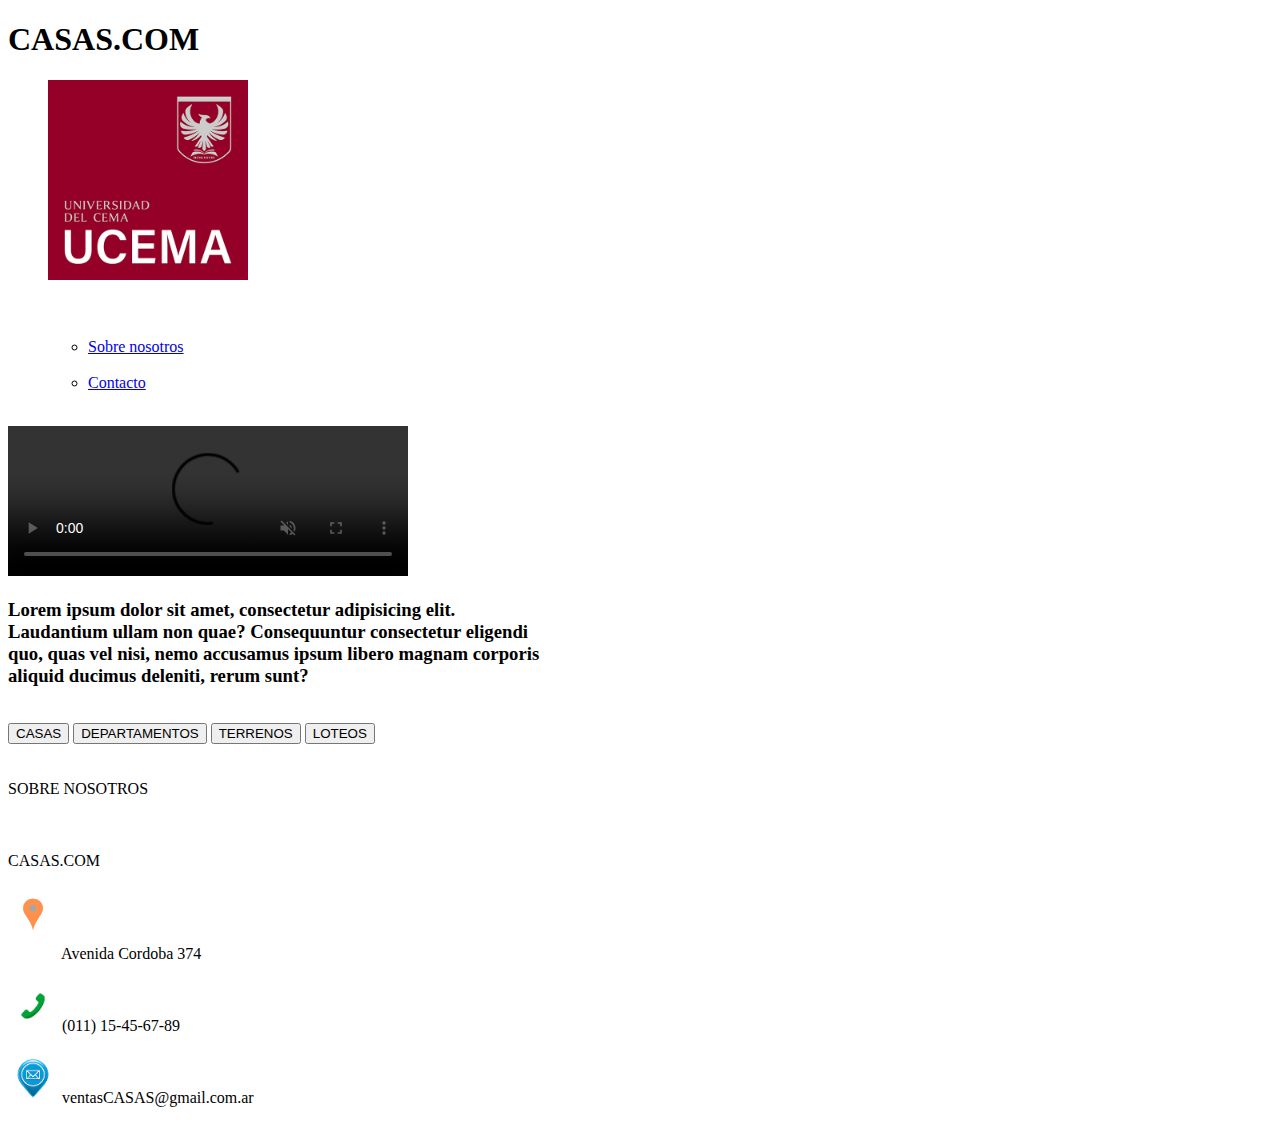
==== index.html @ a1407f4f "Pagina web ProgramacionWeb" ====
<!DOCTYPE html>
<html>

<head>
    <link rel="stylesheet" href="/Users/manuelpaesano/Documents/UCEMA/ProgramacionWeb/Clase1/Tarea Clase 03/styles.css" type="text/css">
        <meta charset="utf-8">
        <title>CASAS.COM</title>
</head>
    <body>
    </body>
            <div>
                <h1>CASAS.COM</h1>
                <nav class="menu">
                    <ul>
                        <img src="assets/UCEMA_logo_caja.jpeg" alt="" width="200px">
                        <nav class="menubuttons">
                            <br/>
                            <br/>
                            <br/>
                                <ul>
                                    <li><a href="https://www.xn--cabaas-zwa.com/">Sobre nosotros</a></li>
                                    <br/>
                                    <li><a href="https://www.xn--cabaas-zwa.com/cabanas-en-buenos-aires?regionSearch=Buenos%20Aires&featured=0&geolocation=0&radius=100&resetSearch=1">Contacto</a></li>
                                    <br/>
                                </ul>
                        </nav>
                    </ul>
                </nav>
                </div>
                <section id="main">
                    <div>
                        <video src="assets/Plano de casa.mp4" 
                        type="video/mp4"
                        width="400px" 
                        alt="Video mp4"
                        autoplay
                        muted 
                        loop 
                        controls>
                        </video>
                        <h3>
                            Lorem ipsum dolor sit amet, consectetur adipisicing elit.<br/>
                            Laudantium ullam non quae? Consequuntur consectetur eligendi<br/>
                            quo, quas vel nisi, nemo accusamus ipsum libero magnam corporis<br/>
                            aliquid ducimus deleniti, rerum sunt?
                        </h3>
                        <br/>
                        <button id="btnPpl">
                            CASAS
                        </button>
                        <button id="btnPpl">
                            DEPARTAMENTOS
                        </button>
                        <button id="btnPpl">
                            TERRENOS
                        </button>
                        <button id="btnPpl">
                            LOTEOS
                        </button>
                        <br/>
                        <br/>
                        <br/>

                        SOBRE NOSOTROS
                    </div>
                </section>
        <body>
                    <!--tarea hacer el footer y el body ""copiando"" lo de esta pag https://technext.github.io/kidkinder/blog.html-->
            <footer>
                <br/>
                <br/>
                <br/>
                CASAS.COM
                <br/>
                <img src="assets/localizacion.png" alt="" width="50px"> Avenida Cordoba 374
                <br/>
                <br/>
                <img src="assets/telefono.png" alt="" width="50px"> (011) 15-45-67-89
                <br/>
                <br/>
                <img src="assets/mail.png" alt="" width="50px"> ventasCASAS@gmail.com.ar
                <br/>
                <br/>
            </footer>    <!--es la parte de abajo de la pagina (lo azul marino desde kid kinder)-->
        </body>
</html>
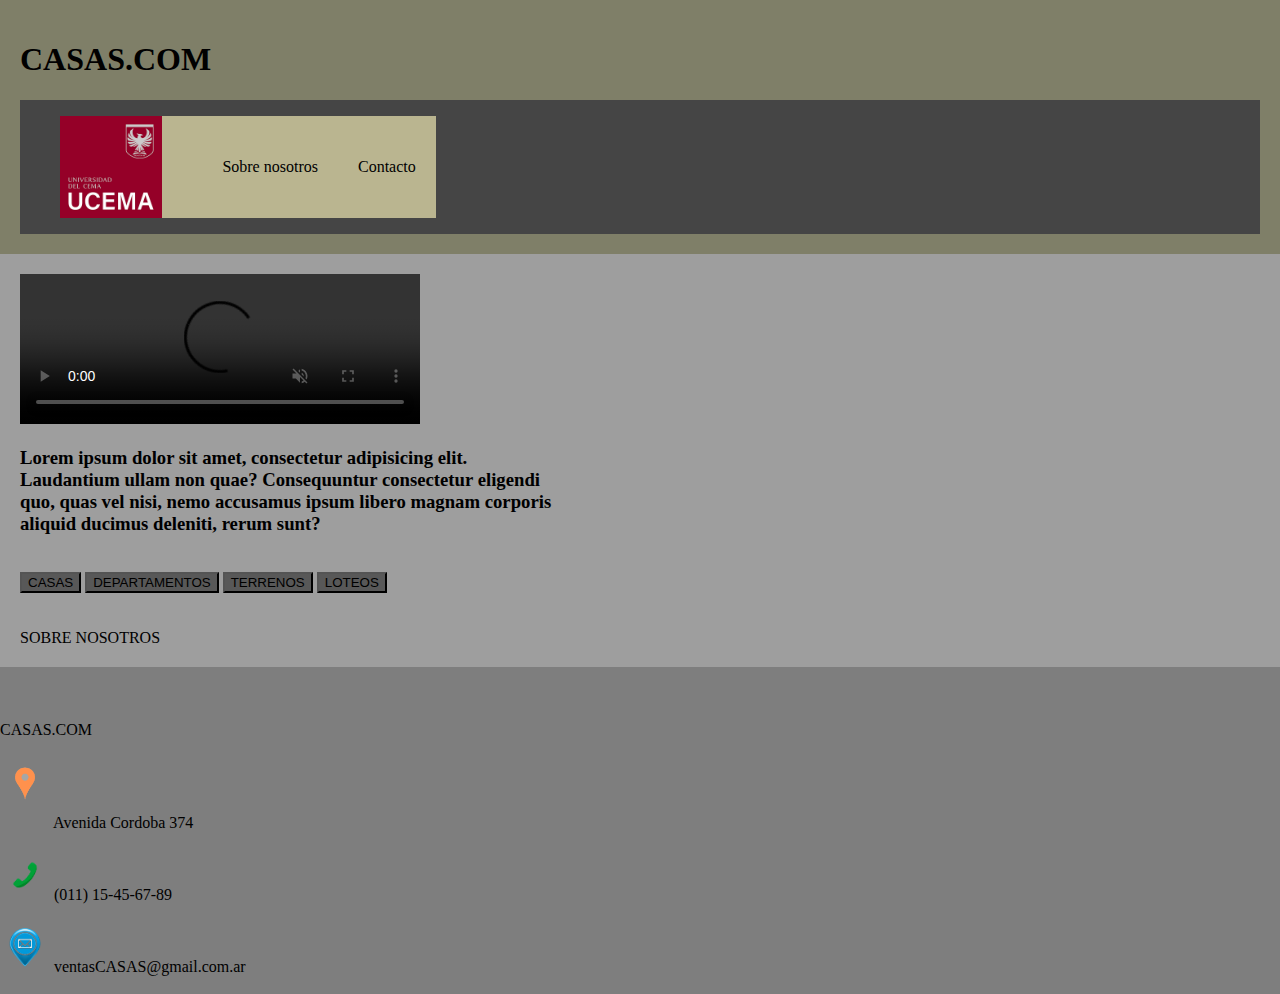
==== commit 99f67a86: "Pagina Web ProgramacionWeb" ====
--- a/index.html
+++ b/index.html
@@ -2,7 +2,7 @@
 <html>
 
 <head>
-    <link rel="stylesheet" href="/Users/manuelpaesano/Documents/UCEMA/ProgramacionWeb/Clase1/Tarea Clase 03/styles.css" type="text/css">
+    <link rel="stylesheet" href="styles.css" type="text/css">
         <meta charset="utf-8">
         <title>CASAS.COM</title>
 </head>
--- a/styles.css
+++ b/styles.css
@@ -0,0 +1,53 @@
+body{
+    margin: 0px;
+    background-color: #7f7f68;
+}
+div{
+    /* para agregar diseño al html utilizo el archivo css y lo vinculo por el head del html*/
+    padding: 20px;
+}
+#main{
+    width: 100%;
+    height: 100%;
+    background-color: #9e9e9e;
+}
+nav{
+    background-color: #454545;
+    display: flex;
+    flex-direction: row;
+}
+nav ul{
+    display: flex;
+}
+nav li{
+    margin: 20px;
+    list-style: none;
+}
+nav a{
+    text-decoration: none;  /* para sacar el subrayado de los hipervinculos */
+    color: black;
+}
+nav img{
+    width: 8vw;
+    height: auto;
+}
+
+.menubuttons{
+    background-color: #bab590;
+    display: flex;
+    align-items: center;
+    justify-content: flex-end;
+    width: 100%;
+    background-image: url("https://www.tooltyp.com/8-beneficios-de-usar-imagenes-en-nuestros-sitios-web/");
+}
+nav a:hover{
+    color: #ce1111;  /* para cambiar el color de los hipervinculos al pasar el mouse */
+}
+footer{
+    width: 100%;
+    height: 100%;
+    background-color: #7e7e7e;
+}
+#main button{
+    background-color: #585858;
+}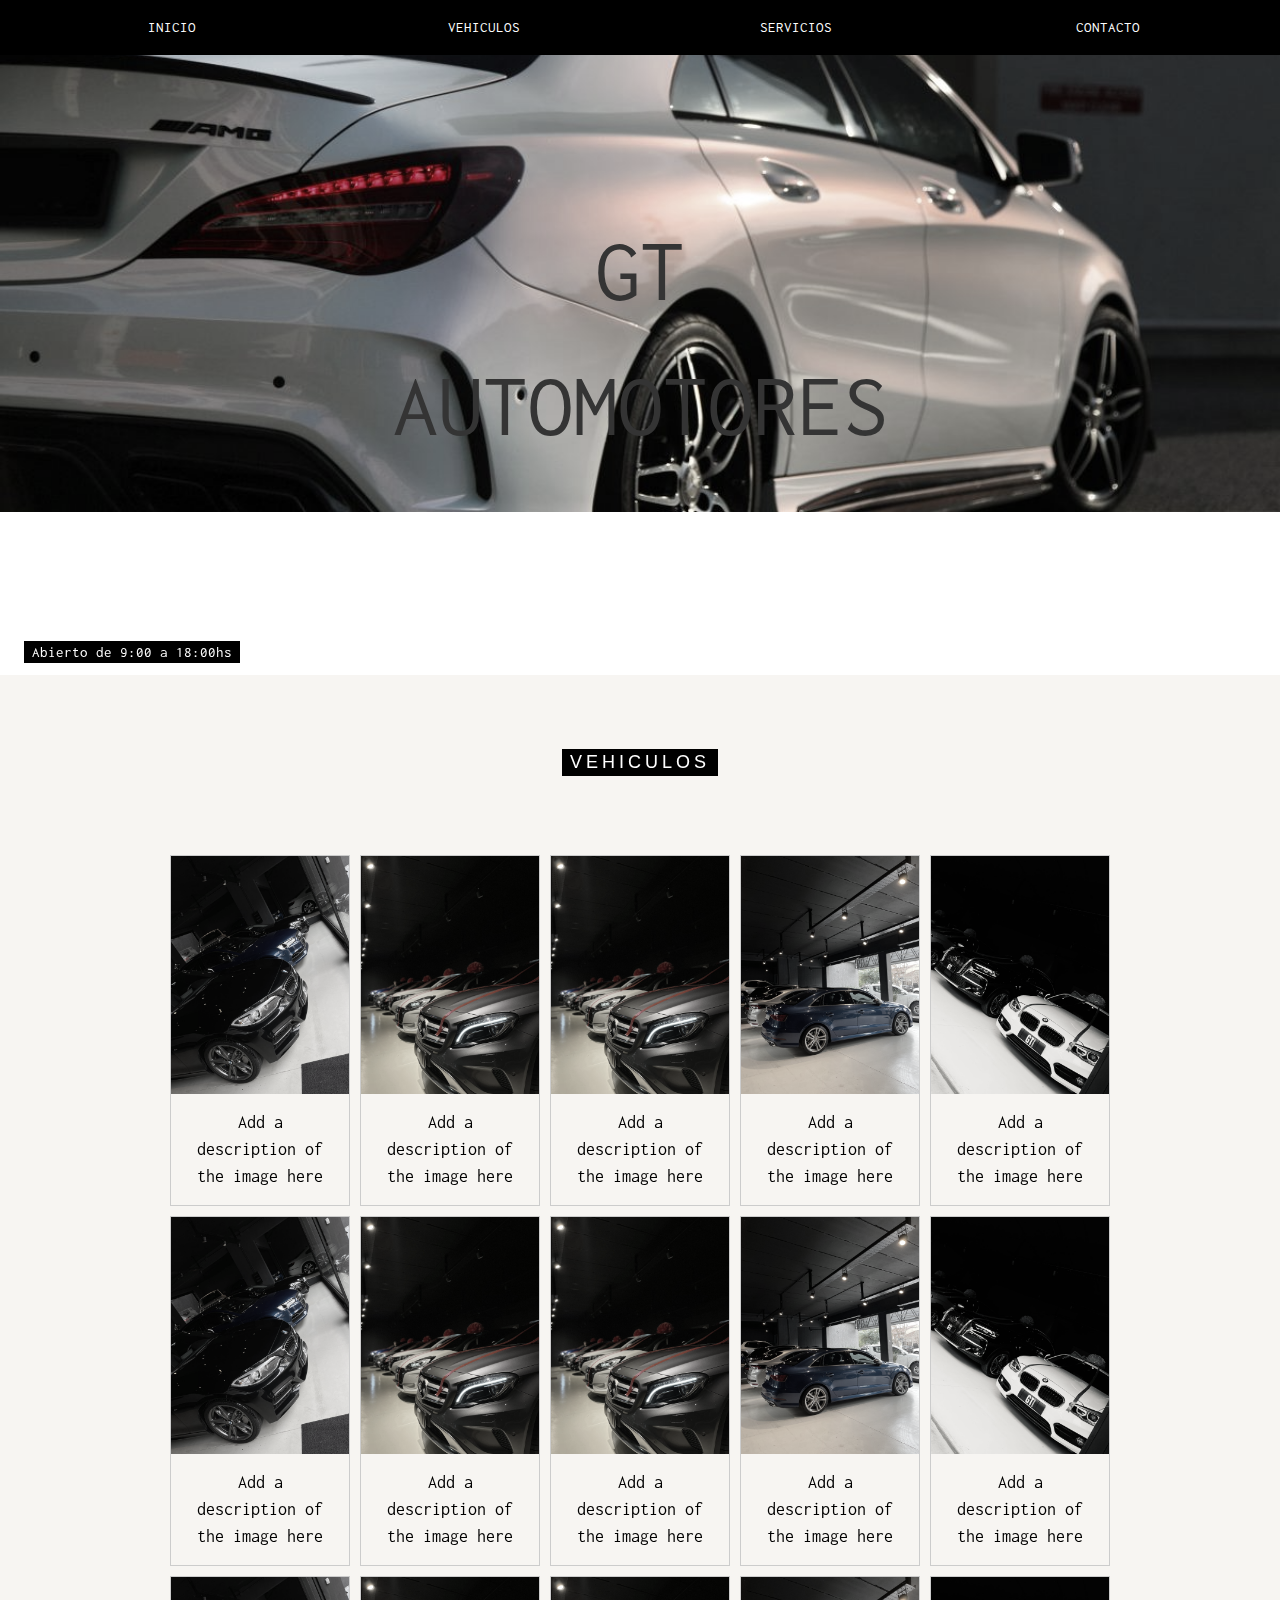
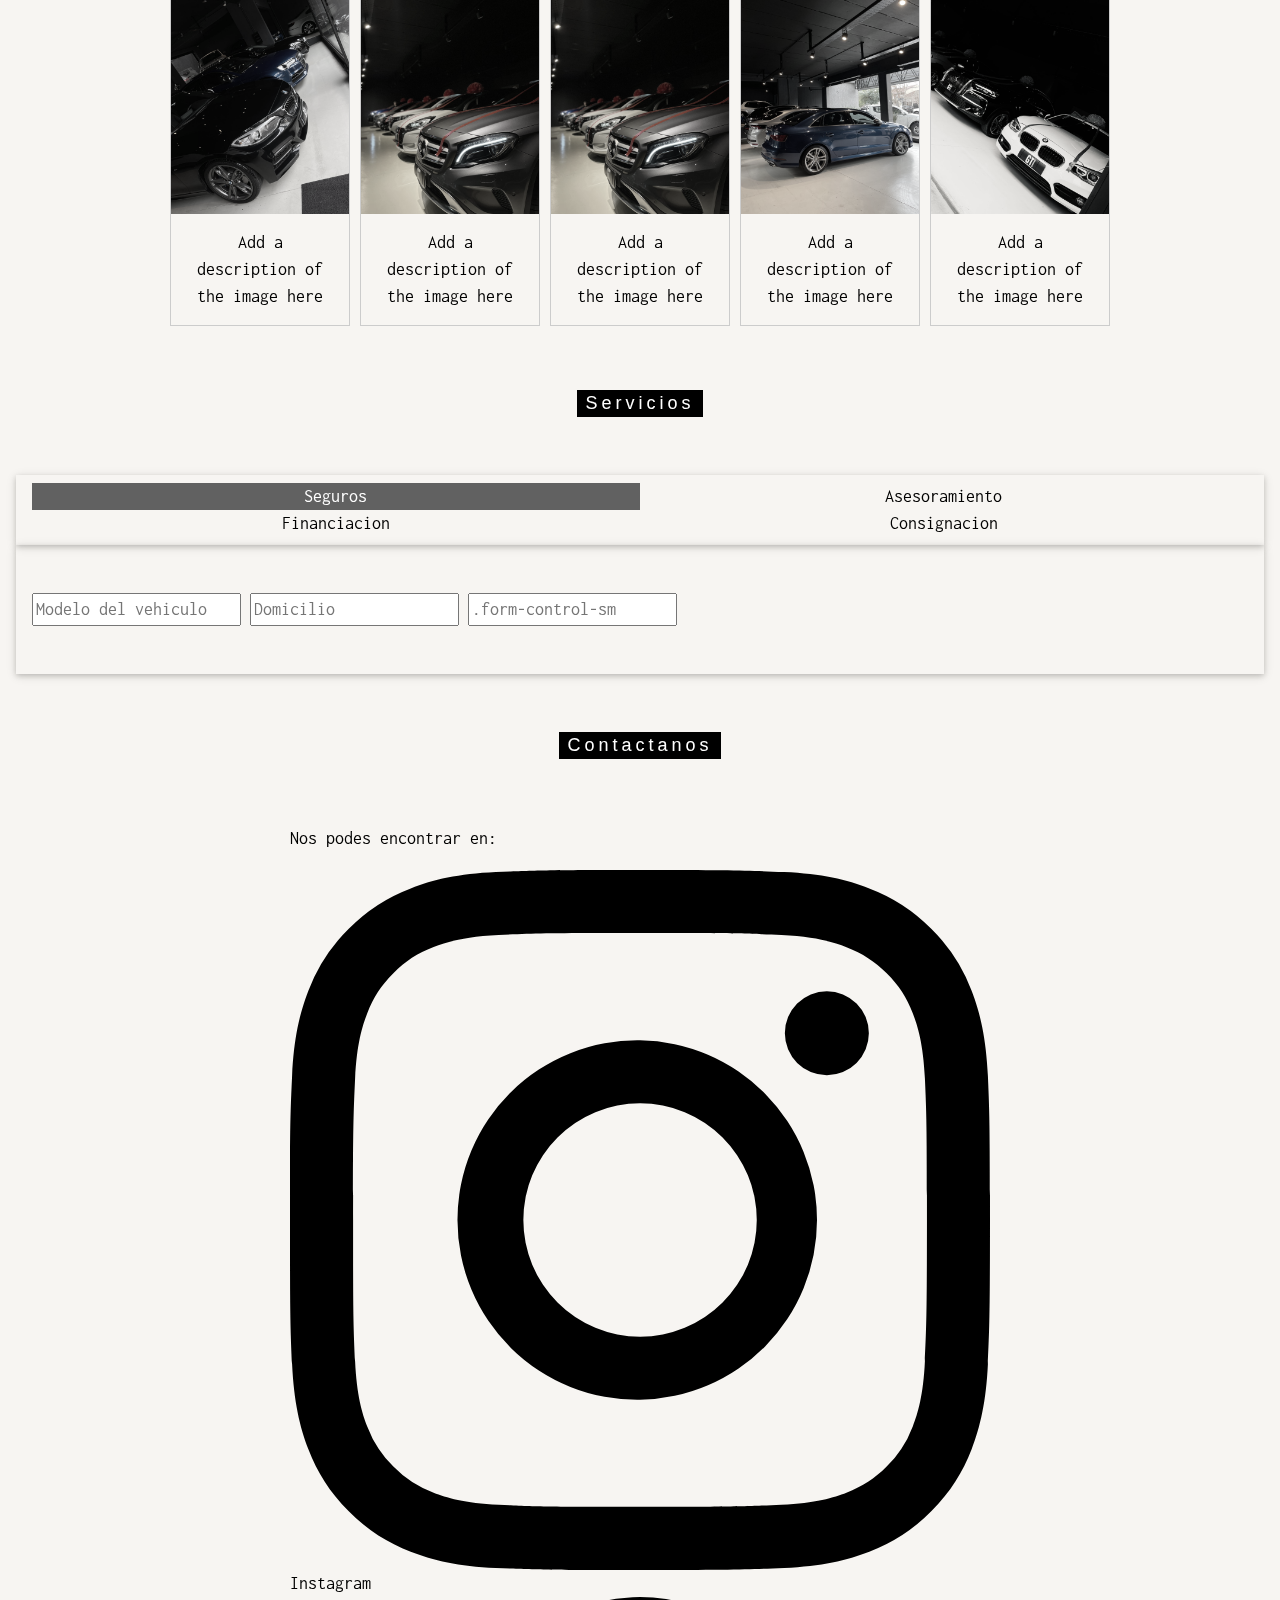
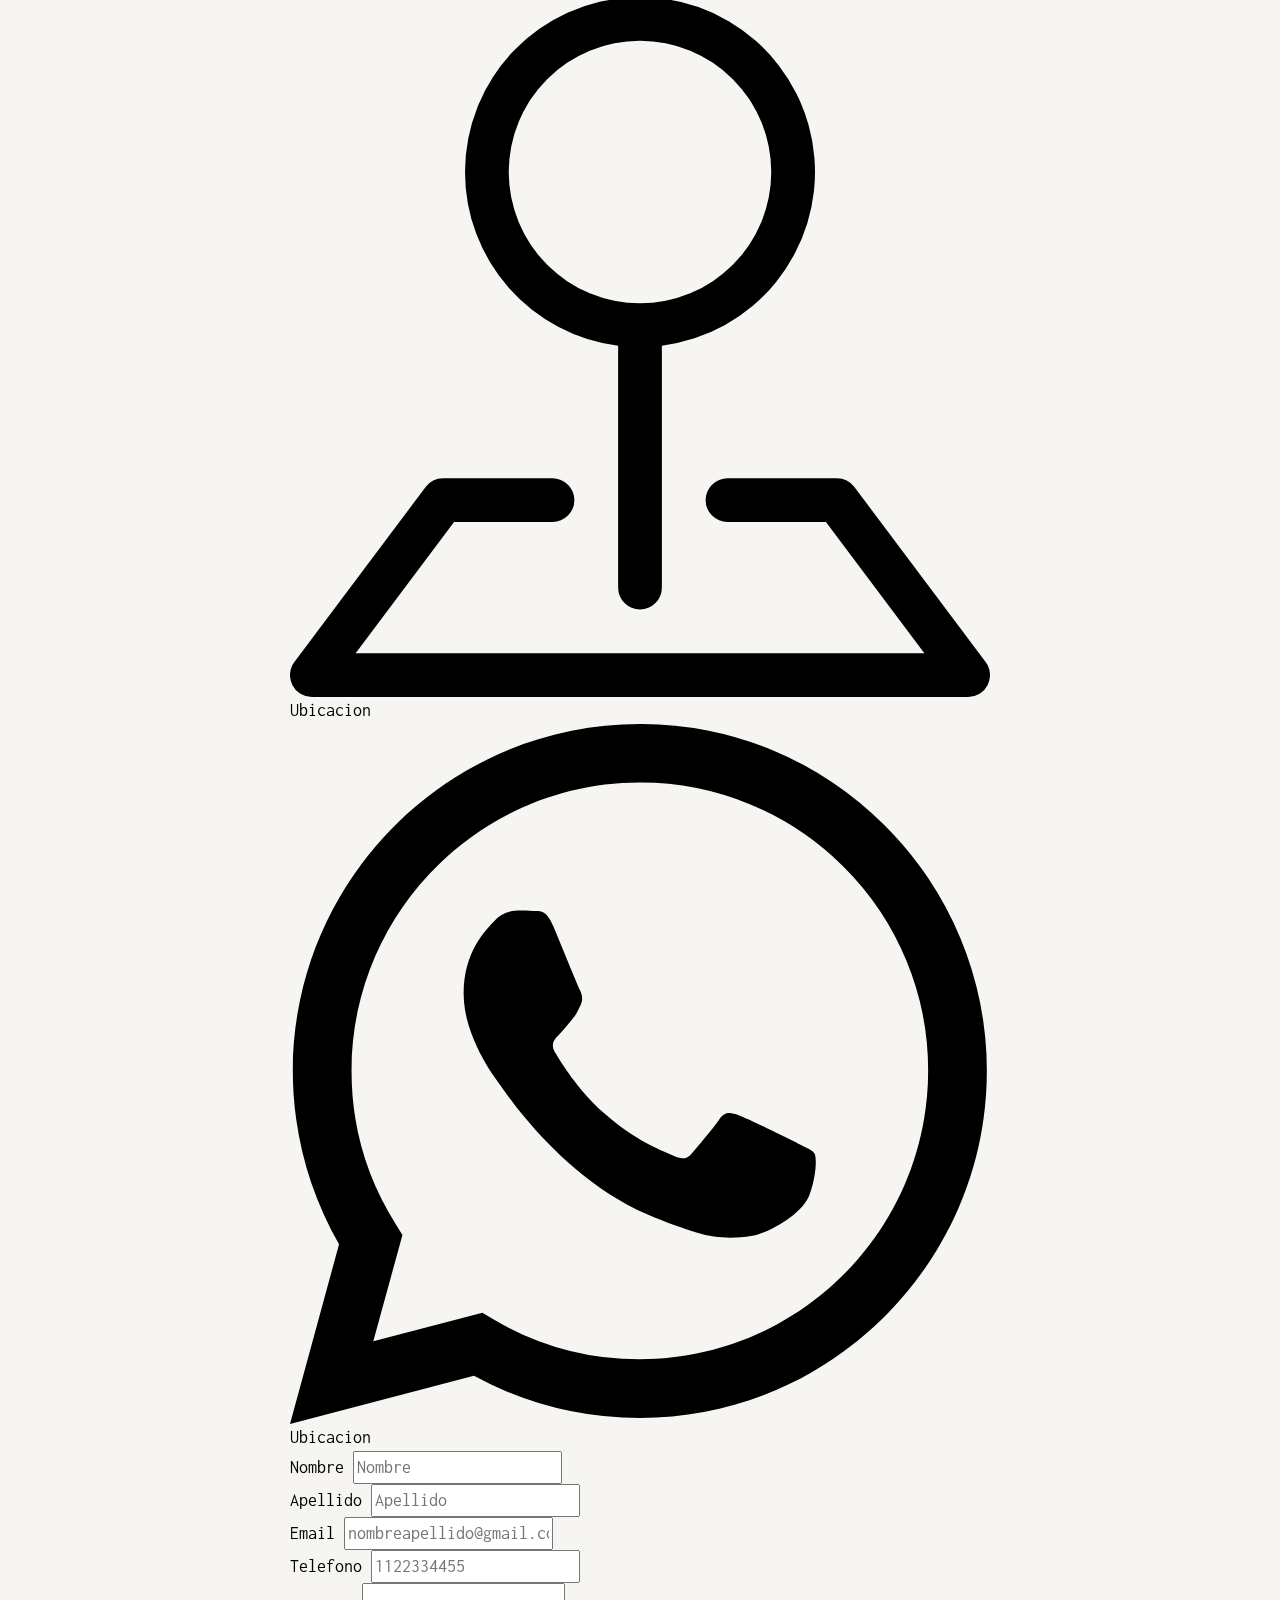
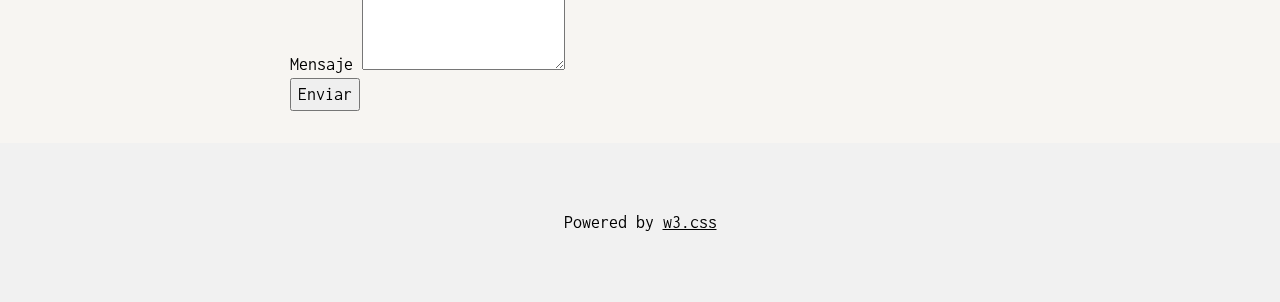
==== commit 7ffaa7d4: "Tarea Clase 04" ====
--- a/index.html
+++ b/index.html
@@ -1,89 +1,330 @@
 <!DOCTYPE html>
 <html>
-
 <head>
-    <link rel="stylesheet" href="styles.css" type="text/css">
-        <meta charset="utf-8">
-        <title>CASAS.COM</title>
+<title>GT AUTOMOTORES</title>
+<meta charset="UTF-8">
+<meta name="viewport" content="width=device-width, initial-scale=1">
+<link rel="stylesheet" href="https://www.w3schools.com/w3css/4/w3.css">
+<link rel="stylesheet" href="https://fonts.googleapis.com/css?family=Inconsolata">
+<link rel="stylesheet" href="otro.css">
+<link href="https://cdn.jsdelivr.net/npm/bootstrap@5.1.3/dist/css/bootstrap.min.css" rel="stylesheet" integrity="sha384-1BmE4kWBq78iYhFldvKuhfTAU6auU8tT94WrHftjDbrCEXSU1oBoqyl2QvZ6jIW3" crossorigin="anonymous">
+<style>
+body, html {
+  height: 100%;
+  font-family: "Inconsolata", sans-serif;
+}
+
+.bgimg {
+  background-position: center;
+  background-size: cover;
+  background-image: url("/w3images/coffeehouse.jpg");
+  min-height: 75%;
+}
+
+.menu {
+  display: none;
+}
+</style>
 </head>
-    <body>
-    </body>
-            <div>
-                <h1>CASAS.COM</h1>
-                <nav class="menu">
-                    <ul>
-                        <img src="assets/UCEMA_logo_caja.jpeg" alt="" width="200px">
-                        <nav class="menubuttons">
-                            <br/>
-                            <br/>
-                            <br/>
-                                <ul>
-                                    <li><a href="https://www.xn--cabaas-zwa.com/">Sobre nosotros</a></li>
-                                    <br/>
-                                    <li><a href="https://www.xn--cabaas-zwa.com/cabanas-en-buenos-aires?regionSearch=Buenos%20Aires&featured=0&geolocation=0&radius=100&resetSearch=1">Contacto</a></li>
-                                    <br/>
-                                </ul>
-                        </nav>
-                    </ul>
-                </nav>
+<body>
+
+<!-- Links (sit on top) -->
+<div class="w3-top">
+  <div class="w3-row w3-padding w3-black">
+    <div class="w3-col s3">
+      <a href="#" class="w3-button w3-block w3-black">INICIO</a>
+    </div>
+    <div class="w3-col s3">
+      <a href="#about" class="w3-button w3-block w3-black">VEHICULOS</a>
+    </div>
+    <div class="w3-col s3">
+      <a href="#menu" class="w3-button w3-block w3-black">SERVICIOS</a>
+    </div>
+    <div class="w3-col s3">
+      <a href="#where" class="w3-button w3-block w3-black">CONTACTO</a>
+    </div>
+  </div>
+</div>
+
+<!-- Header with image -->
+<header class="bgimg w3-display-container w3-grayscale-min" width="100%" height="10%" id="ImagenFondo">
+    <img class="mySlides" src="ArchivosOtro/IMG_4442-1200x480.jpeg" width="100%" height="">
+  <div class="w3-display-bottomleft w3-center w3-padding-large w3-hide-small">
+    <span class="w3-tag">Abierto de 9:00 a 18:00hs</span>
+  </div>
+  <div class="w3-display-middle w3-center">
+    <span class="w3-center w3-padding-64" style="color: rgb(52, 52, 52); font-size:90px">GT<br>AUTOMOTORES</span>
+  </div>
+  <div class="w3-display-bottomright w3-center w3-padding-large">
+    <span class="w3-text-white">Av. del Libertador 3120, Olivos, Bs As.</span>
+  </div>
+</header>
+
+<!-- Add a background color and large text to the whole page -->
+<div class="w3-sand w3-grayscale w3-large">
+
+<!-- About Container -->
+<div class="w3-container" id="about" style="color: #000000" >
+  <div class="w3-content" style="max-width:950px">
+    <h5 class="w3-center w3-padding-64"><span class="w3-tag w3-wide">VEHICULOS</span></h5>
+    <div class="gallery">
+        <a target="_blank" href="iArchivosGT/s3Ym240Frente.jpeg">
+          <img src="ArchivosGT/s3Ym240Frente.jpeg" alt="Cinque Terre" width="600" height="400">
+        </a>
+        <div class="desc">Add a description of the image here</div>
+      </div>
+      
+      <div class="gallery">
+        <a target="_blank" href="ArchivosGT/moños.jpeg">
+          <img src="ArchivosGT/moños.jpeg" alt="Forest" width="600" height="400">
+        </a>
+        <div class="desc">Add a description of the image here</div>
+      </div>
+
+      <div class="gallery">
+        <a target="_blank" href="ArchivosGT/moños.jpeg">
+          <img src="ArchivosGT/moños.jpeg" alt="Forest" width="600" height="400">
+        </a>
+        <div class="desc">Add a description of the image here</div>
+      </div>
+      
+      <div class="gallery">
+        <a target="_blank" href="ArchivosGT/s3.jpeg">
+          <img src="ArchivosGT/s3.jpeg" alt="Northern Lights" width="600" height="400">
+        </a>
+        <div class="desc">Add a description of the image here</div>
+      </div>
+      
+      <div class="gallery">
+        <a target="_blank" href="ArchivosGT/ds220.jpeg">
+          <img src="ArchivosGT/ds220.jpeg" alt="Mountains" width="600" height="400">
+        </a>
+        <div class="desc">Add a description of the image here</div>
+      </div>
+      <div class="gallery">
+        <a target="_blank" href="iArchivosGT/s3Ym240Frente.jpeg">
+          <img src="ArchivosGT/s3Ym240Frente.jpeg" alt="Cinque Terre" width="600" height="400">
+        </a>
+        <div class="desc">Add a description of the image here</div>
+      </div>
+      
+      <div class="gallery">
+        <a target="_blank" href="ArchivosGT/moños.jpeg">
+          <img src="ArchivosGT/moños.jpeg" alt="Forest" width="600" height="400">
+        </a>
+        <div class="desc">Add a description of the image here</div>
+      </div>
+
+      <div class="gallery">
+        <a target="_blank" href="ArchivosGT/moños.jpeg">
+          <img src="ArchivosGT/moños.jpeg" alt="Forest" width="600" height="400">
+        </a>
+        <div class="desc">Add a description of the image here</div>
+      </div>
+      
+      <div class="gallery">
+        <a target="_blank" href="ArchivosGT/s3.jpeg">
+          <img src="ArchivosGT/s3.jpeg" alt="Northern Lights" width="600" height="400">
+        </a>
+        <div class="desc">Add a description of the image here</div>
+      </div>
+      
+      <div class="gallery">
+        <a target="_blank" href="ArchivosGT/ds220.jpeg">
+          <img src="ArchivosGT/ds220.jpeg" alt="Mountains" width="600" height="400">
+        </a>
+        <div class="desc">Add a description of the image here</div>
+      </div>
+      <div class="gallery">
+        <a target="_blank" href="iArchivosGT/s3Ym240Frente.jpeg">
+          <img src="ArchivosGT/s3Ym240Frente.jpeg" alt="Cinque Terre" width="600" height="400">
+        </a>
+        <div class="desc">Add a description of the image here</div>
+      </div>
+      
+      <div class="gallery">
+        <a target="_blank" href="ArchivosGT/moños.jpeg">
+          <img src="ArchivosGT/moños.jpeg" alt="Forest" width="600" height="400">
+        </a>
+        <div class="desc">Add a description of the image here</div>
+      </div>
+
+      <div class="gallery">
+        <a target="_blank" href="ArchivosGT/moños.jpeg">
+          <img src="ArchivosGT/moños.jpeg" alt="Forest" width="600" height="400">
+        </a>
+        <div class="desc">Add a description of the image here</div>
+      </div>
+      
+      <div class="gallery">
+        <a target="_blank" href="ArchivosGT/s3.jpeg">
+          <img src="ArchivosGT/s3.jpeg" alt="Northern Lights" width="600" height="400">
+        </a>
+        <div class="desc">Add a description of the image here</div>
+      </div>
+      
+      <div class="gallery">
+        <a target="_blank" href="ArchivosGT/ds220.jpeg">
+          <img src="ArchivosGT/ds220.jpeg" alt="Mountains" width="600" height="400">
+        </a>
+        <div class="desc">Add a description of the image here</div>
+      </div>
+  </div>
+</div>
+
+<!-- Menu Container -->
+<div class="w3-container" id="menu">
+  <div class="w3-content" style="max-width:2000px">
+ 
+    <h5 class="w3-center w3-padding-48"><span class="w3-tag w3-wide">Servicios</span></h5>
+  
+    <div class="w3-row w3-center w3-card w3-padding">
+      <a href="javascript:void(0)" onclick="openMenu(event, 'Seguros');" id="myLink">
+        <div class="w3-col s6 tablink">Seguros</div>
+      </a>
+      <a href="javascript:void(0)" onclick="openMenu(event, 'Asesoramiento');">
+        <div class="w3-col s6 tablink">Asesoramiento</div>
+      </a>
+      <a href="javascript:void(0)" onclick="openMenu(event, 'Financiacion');" id="myLink">
+        <div class="w3-col s6 tablink">Financiacion</div>
+      </a>
+      <a href="javascript:void(0)" onclick="openMenu(event, 'Consignacion');" id="myLink">
+        <div class="w3-col s6 tablink">Consignacion</div>
+      </a>
+    </div>
+
+    <div id="Seguros" class="w3-container menu w3-padding-48 w3-card">
+        <input class="form-control form-control-lg" type="text" placeholder="Modelo del vehiculo" aria-label=".form-control-lg example">
+        <input class="form-control" type="text" placeholder="Domicilio" aria-label="default input example">
+        <input class="form-control form-control-sm" type="text" placeholder=".form-control-sm" aria-label=".form-control-sm example">
+    </div>
+
+    <div id="Asesoramiento" class="w3-container menu w3-padding-48 w3-card">
+        <h5>Bread Basket</h5>
+        <p class="w3-text-grey">Assortment of fresh baked fruit breads and muffins 5.50</p><br>
+        
+        <h5>Honey Almond Granola with Fruits</h5>
+        <p class="w3-text-grey">Natural cereal of honey toasted oats, raisins, almonds and dates 7.00</p><br>
+        
+        <h5>Belgian Waffle</h5>
+        <p class="w3-text-grey">Vanilla flavored batter with malted flour 7.50</p><br>
+        
+        <h5>Scrambled eggs</h5>
+        <p class="w3-text-grey">Scrambled eggs, roasted red pepper and garlic, with green onions 7.50</p><br>
+        
+        <h5>Blueberry Pancakes</h5>
+        <p class="w3-text-grey">With syrup, butter and lots of berries 8.50</p>
+      </div>
+
+      <div id="Financiacion" class="w3-container menu w3-padding-48 w3-card">
+        <h5>Bread Basket</h5>
+        <p class="w3-text-grey">Assortment of fresh baked fruit breads and muffins 5.50</p><br>
+      
+        <h5>Honey Almond Granola with Fruits</h5>
+        <p class="w3-text-grey">Natural cereal of honey toasted oats, raisins, almonds and dates 7.00</p><br>
+      
+        <h5>Belgian Waffle</h5>
+        <p class="w3-text-grey">Vanilla flavored batter with malted flour 7.50</p><br>
+      
+        <h5>Scrambled eggs</h5>
+        <p class="w3-text-grey">Scrambled eggs, roasted red pepper and garlic, with green onions 7.50</p><br>
+      
+        <h5>Blueberry Pancakes</h5>
+        <p class="w3-text-grey">With syrup, butter and lots of berries 8.50</p>
+      </div>
+
+    <div id="Consignacion" class="w3-container menu w3-padding-48 w3-card">
+      <h5>Coffee</h5>
+      <p class="w3-text-grey">Regular coffee 2.50</p><br>
+    
+      <h5>Chocolato</h5>
+      <p class="w3-text-grey">Chocolate espresso with milk 4.50</p><br>
+    
+      <h5>Corretto</h5>
+      <p class="w3-text-grey">Whiskey and coffee 5.00</p><br>
+    
+      <h5>Iced tea</h5>
+      <p class="w3-text-grey">Hot tea, except not hot 3.00</p><br>
+    
+      <h5>Soda</h5>
+      <p class="w3-text-grey">Coke, Sprite, Fanta, etc. 2.50</p>
+    </div>  
+  </div>
+</div>
+
+<!-- Contact/Area Container -->
+<div class="w3-container" id="where" style="padding-bottom:32px;">
+  <div class="w3-content" style="max-width:700px">
+    <h5 class="w3-center w3-padding-48"><span class="w3-tag w3-wide">Contactanos</span></h5>
+    <p>Nos podes encontrar en: </p>
+    <a  class="btn btn-outline-secondary" href="https://www.instagram.com/gt_automotores/" >
+        <img src="ArchivosOtro/instagram.svg" class="w3-image" style="width:300%" >
+    </a> Instagram
+    <a  class="btn btn-outline-secondary" href="https://www.google.com/maps/place/Gt+automotores/@-34.5012624,-58.4827126,15z/data=!4m5!3m4!1s0x0:0x62e873047dfe4fdb!8m2!3d-34.5012534!4d-58.4826908" >
+        <img src="ArchivosOtro/pin-map.svg" class="w3-image" style="width:300%" >
+    </a> Ubicacion
+    <a  class="btn btn-outline-secondary" href="https://wa.me/01131705891" >
+        <img src="ArchivosOtro/whatsapp.svg" class="w3-image" style="width:300%" >
+    </a> Ubicacion
+    
+    <div class="container">
+        <div class="row align-items-stretch justify-content-center no-gutters">
+        <div class="col-md-7">
+            <div class="form h-100 contact-wrap p-5">
+            <div class="mb-3">
+                <label for="exampleFormControlInput1" class="form-label">Nombre </label>
+                <input type="email" class="form-control" id="exampleFormControlInput1" placeholder="Nombre">
+            </div>
+            <div class="mb-3">
+                <label for="exampleFormControlInput1" class="form-label">Apellido </label>
+                <input type="email" class="form-control" id="exampleFormControlInput1" placeholder="Apellido">
+            </div>
+            <div class="mb-3">
+                <label for="exampleFormControlInput1" class="form-label">Email </label>
+                <input type="email" class="form-control" id="exampleFormControlInput1" placeholder="nombreapellido@gmail.com">
+            </div>
+            <div class="mb-3">
+                <label for="exampleFormControlInput1" class="form-label">Telefono </label>
+                <input type="email" class="form-control" id="exampleFormControlInput1" placeholder="1122334455">
+            </div>
+                <div class="mb-3">
+                <label for="exampleFormControlTextarea1" class="form-label">Mensaje</label>
+                <textarea class="form-control" id="exampleFormControlTextarea1" rows="3"></textarea>
                 </div>
-                <section id="main">
-                    <div>
-                        <video src="assets/Plano de casa.mp4" 
-                        type="video/mp4"
-                        width="400px" 
-                        alt="Video mp4"
-                        autoplay
-                        muted 
-                        loop 
-                        controls>
-                        </video>
-                        <h3>
-                            Lorem ipsum dolor sit amet, consectetur adipisicing elit.<br/>
-                            Laudantium ullam non quae? Consequuntur consectetur eligendi<br/>
-                            quo, quas vel nisi, nemo accusamus ipsum libero magnam corporis<br/>
-                            aliquid ducimus deleniti, rerum sunt?
-                        </h3>
-                        <br/>
-                        <button id="btnPpl">
-                            CASAS
-                        </button>
-                        <button id="btnPpl">
-                            DEPARTAMENTOS
-                        </button>
-                        <button id="btnPpl">
-                            TERRENOS
-                        </button>
-                        <button id="btnPpl">
-                            LOTEOS
-                        </button>
-                        <br/>
-                        <br/>
-                        <br/>
-
-                        SOBRE NOSOTROS
-                    </div>
-                </section>
-        <body>
-                    <!--tarea hacer el footer y el body ""copiando"" lo de esta pag https://technext.github.io/kidkinder/blog.html-->
-            <footer>
-                <br/>
-                <br/>
-                <br/>
-                CASAS.COM
-                <br/>
-                <img src="assets/localizacion.png" alt="" width="50px"> Avenida Cordoba 374
-                <br/>
-                <br/>
-                <img src="assets/telefono.png" alt="" width="50px"> (011) 15-45-67-89
-                <br/>
-                <br/>
-                <img src="assets/mail.png" alt="" width="50px"> ventasCASAS@gmail.com.ar
-                <br/>
-                <br/>
-            </footer>    <!--es la parte de abajo de la pagina (lo azul marino desde kid kinder)-->
-        </body>
+                <button type="button" class="btn btn-outline-dark">Enviar</button>
+            </div>
+        </div>
+        </div>
+    </div>
+</div>
+    
+
+
+<!-- End page content -->
+</div>
+
+<!-- Footer -->
+<footer class="w3-center w3-light-grey w3-padding-48 w3-large">
+  <p>Powered by <a href="https://www.w3schools.com/w3css/default.asp" title="W3.CSS" target="_blank" class="w3-hover-text-green">w3.css</a></p>
+</footer>
+
+<script>
+// Tabbed Menu
+function openMenu(evt, menuName) {
+  var i, x, tablinks;
+  x = document.getElementsByClassName("menu");
+  for (i = 0; i < x.length; i++) {
+    x[i].style.display = "none";
+  }
+  tablinks = document.getElementsByClassName("tablink");
+  for (i = 0; i < x.length; i++) {
+    tablinks[i].className = tablinks[i].className.replace(" w3-dark-grey", "");
+  }
+  document.getElementById(menuName).style.display = "block";
+  evt.currentTarget.firstElementChild.className += " w3-dark-grey";
+}
+document.getElementById("myLink").click();
+</script>
+
+</body>
 </html>
-
-
-
--- a/otro.css
+++ b/otro.css
@@ -0,0 +1,20 @@
+div.gallery {
+    margin: 5px;
+    border: 1px solid #ccc;
+    float: left;
+    width: 180px;
+  }
+  
+  div.gallery:hover {
+    border: 1px solid #777;
+  }
+  
+  div.gallery img {
+    width: 100%;
+    height: auto;
+  }
+  
+  div.desc {
+    padding: 15px;
+    text-align: center;
+  }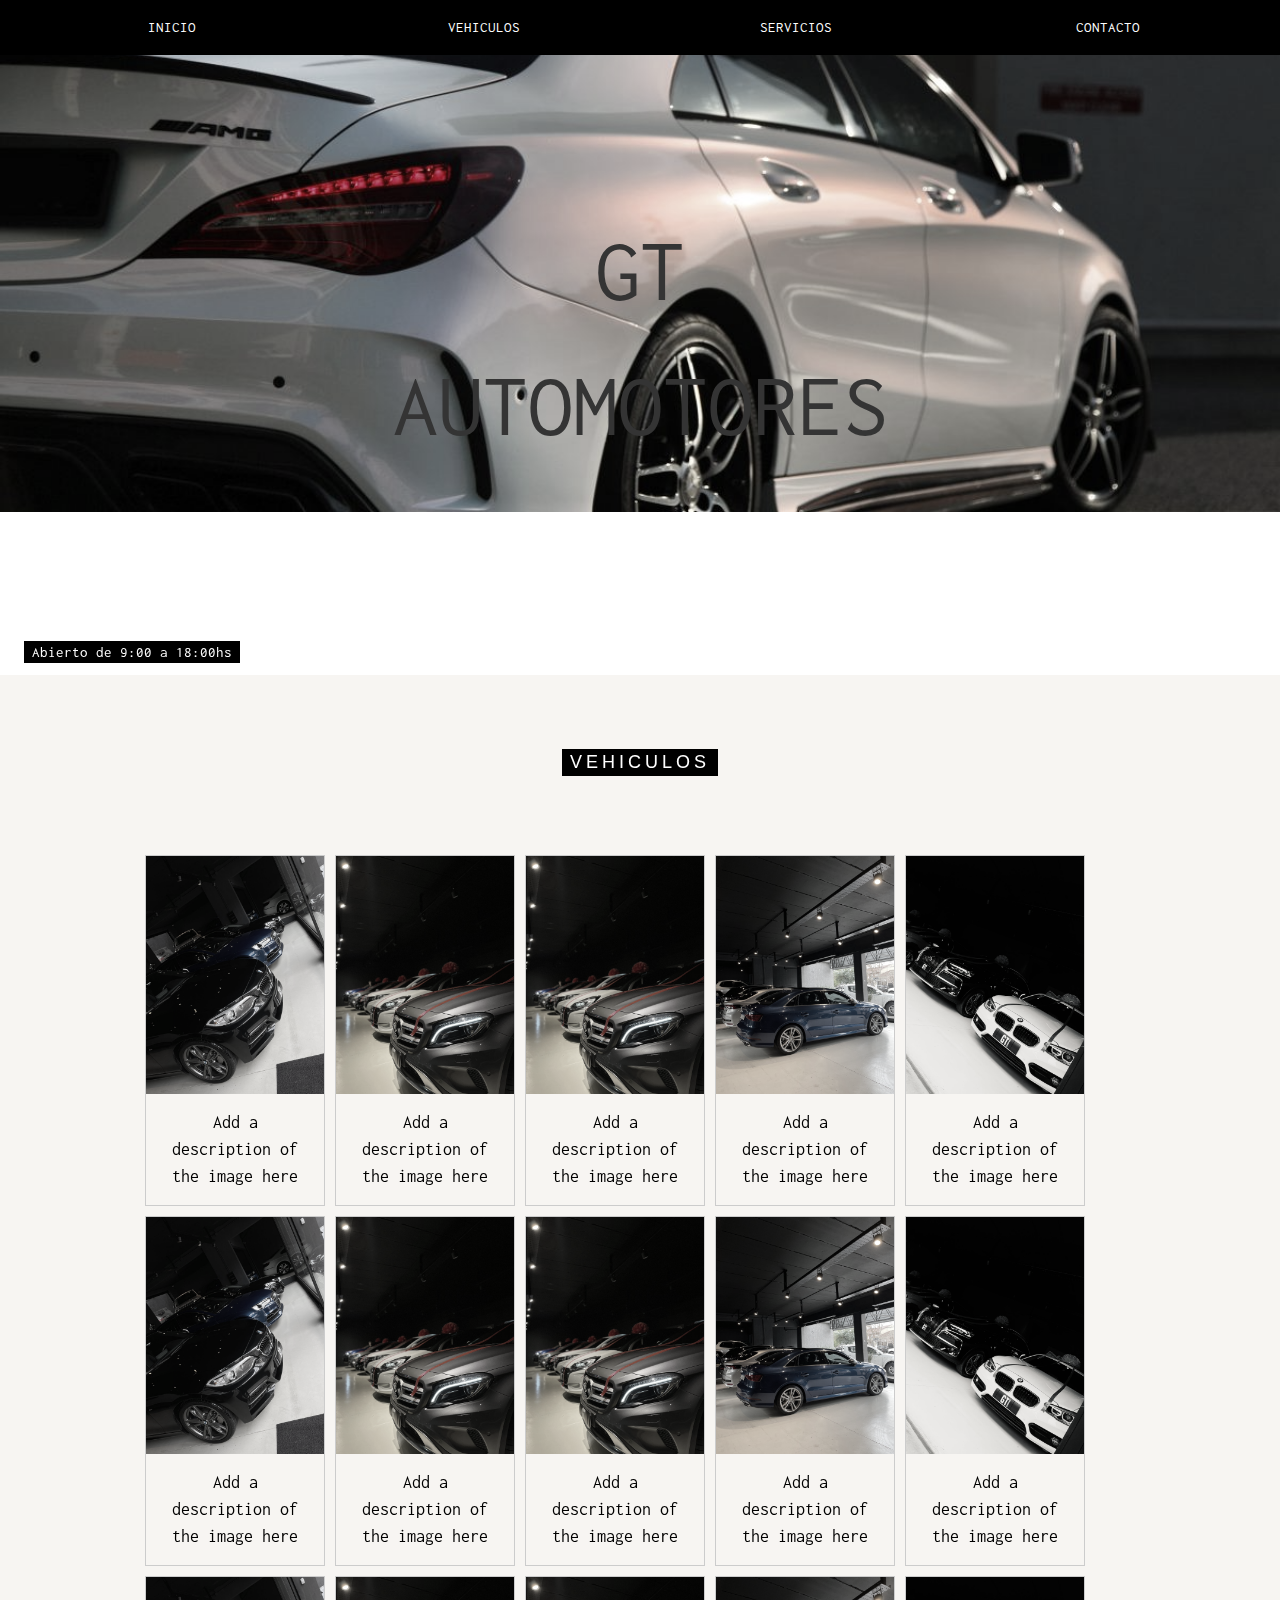
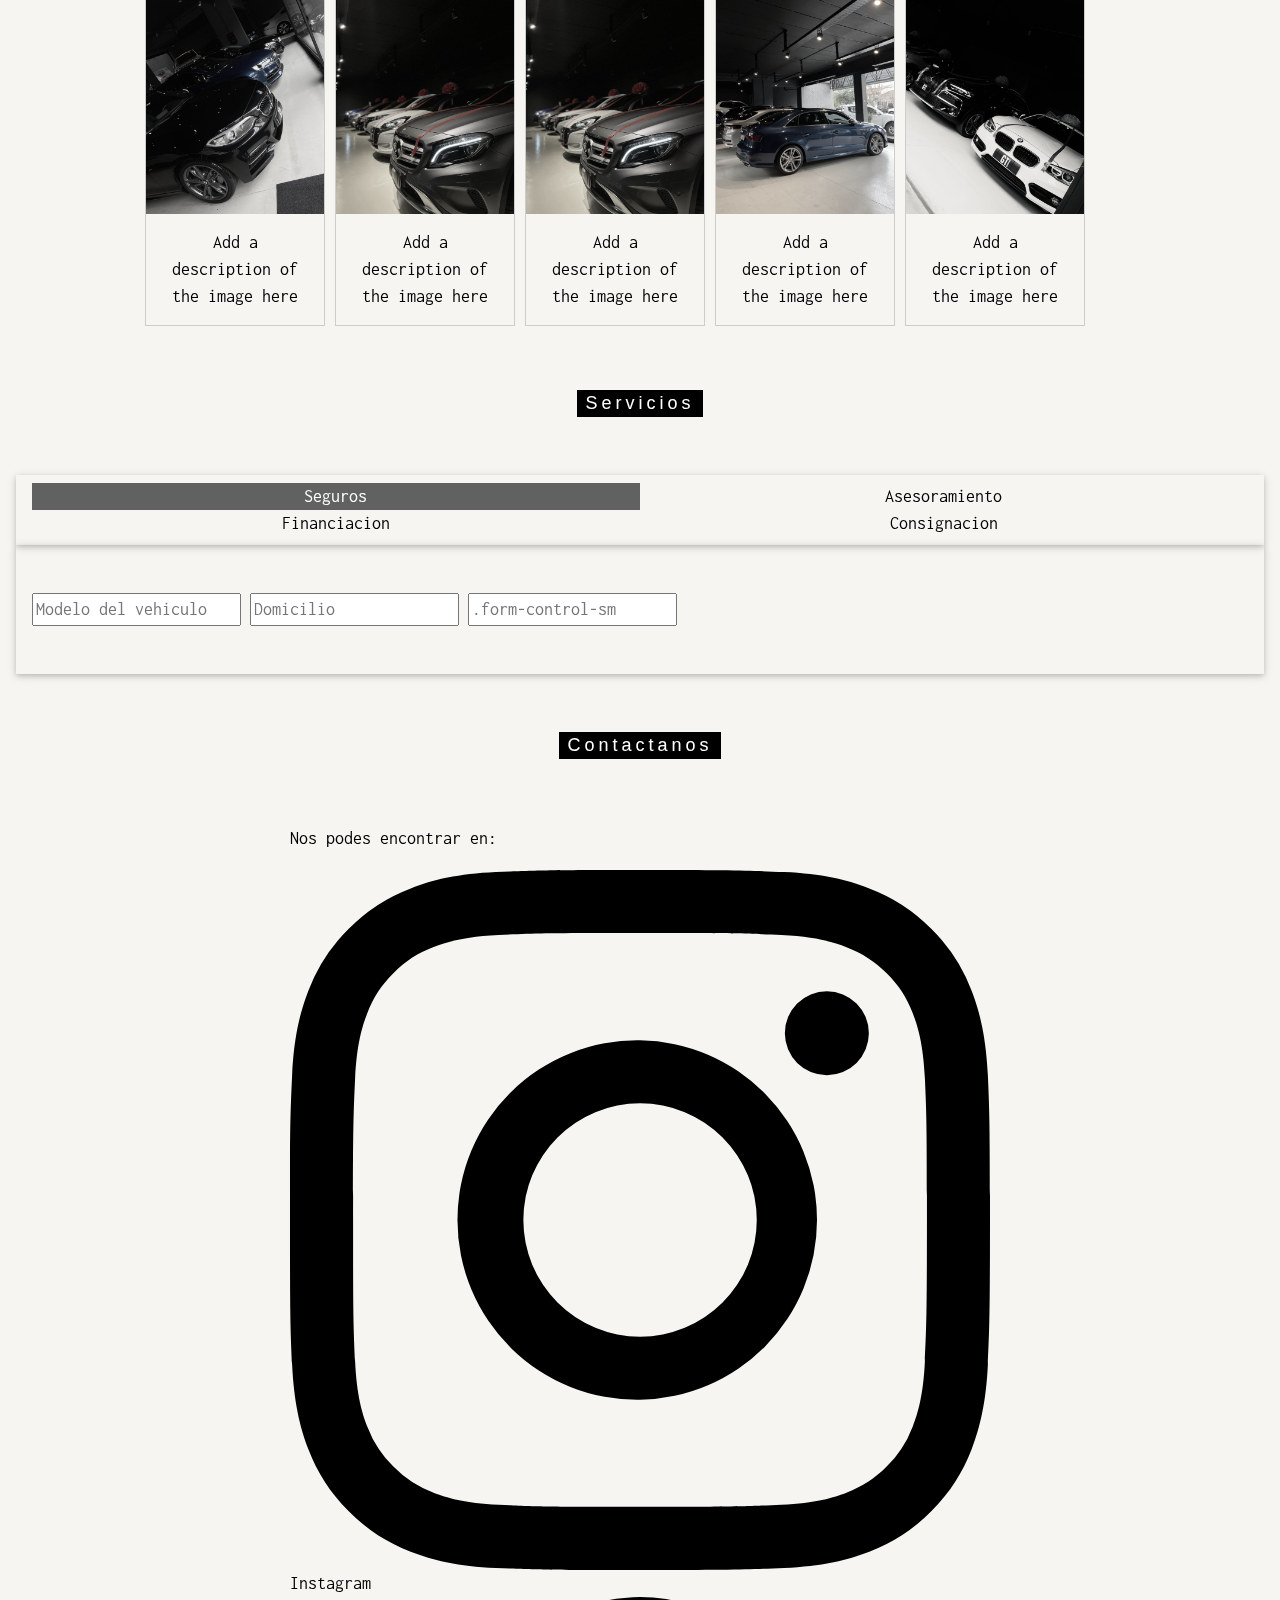
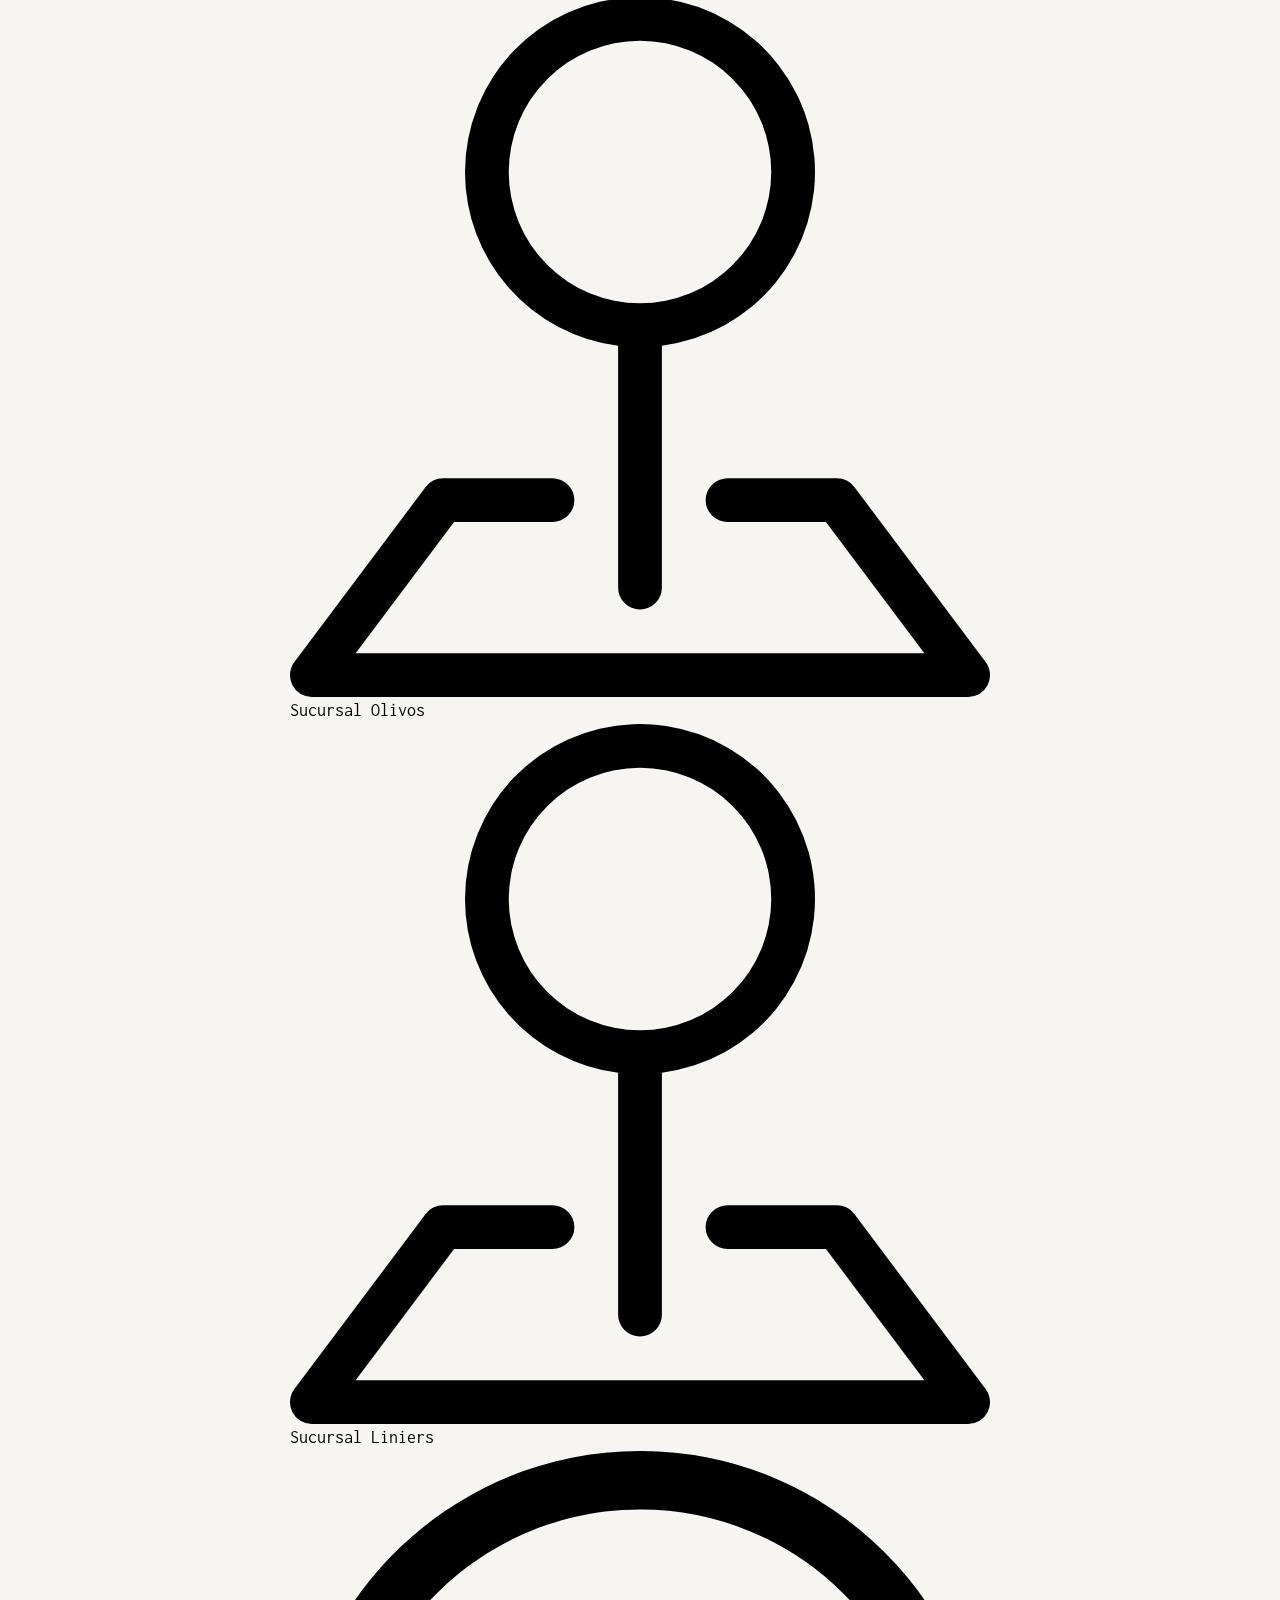
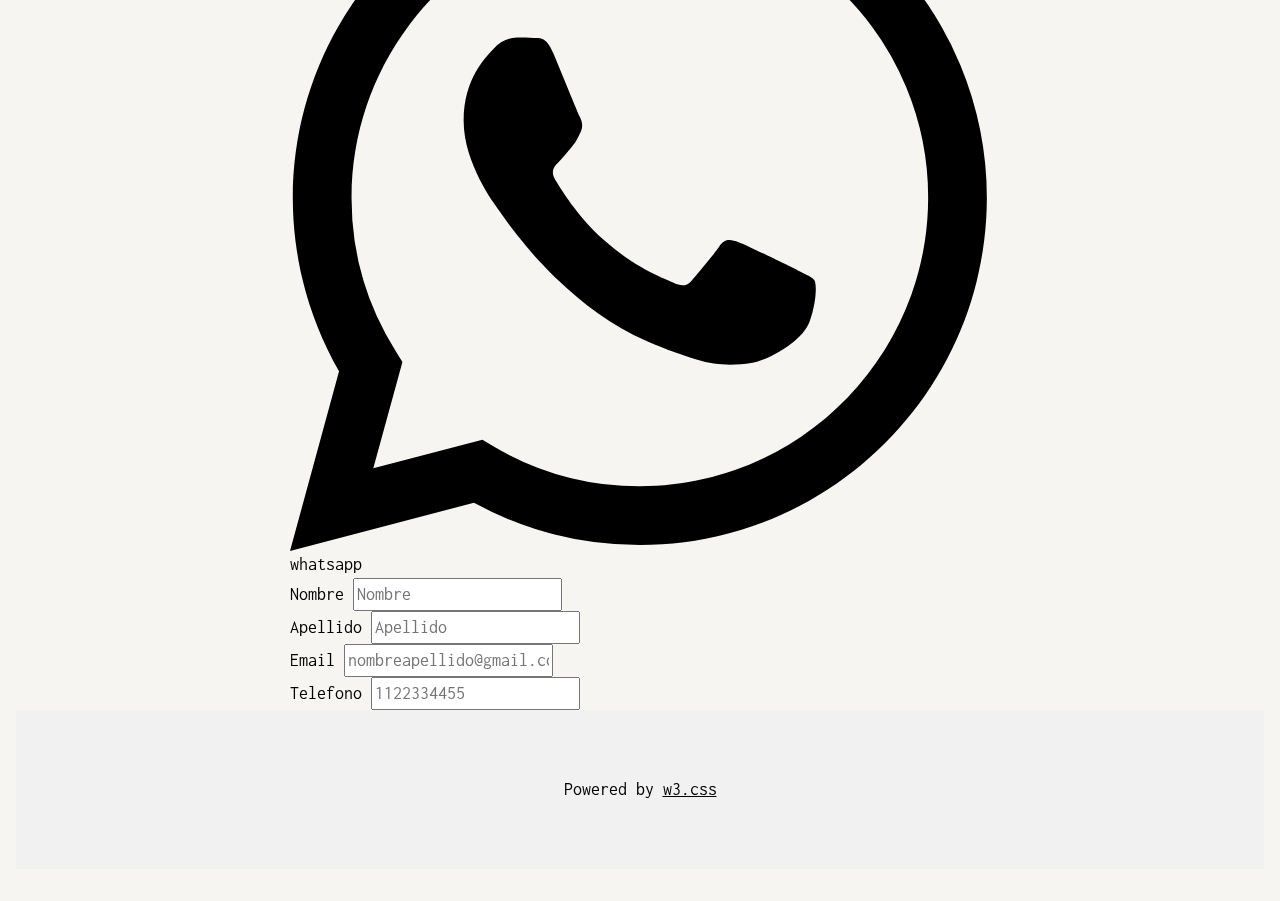
==== commit 4a58f05e: "progreso" ====
--- a/index.html
+++ b/index.html
@@ -6,7 +6,7 @@
 <meta name="viewport" content="width=device-width, initial-scale=1">
 <link rel="stylesheet" href="https://www.w3schools.com/w3css/4/w3.css">
 <link rel="stylesheet" href="https://fonts.googleapis.com/css?family=Inconsolata">
-<link rel="stylesheet" href="otro.css">
+<link rel="stylesheet" href="styles.css">
 <link href="https://cdn.jsdelivr.net/npm/bootstrap@5.1.3/dist/css/bootstrap.min.css" rel="stylesheet" integrity="sha384-1BmE4kWBq78iYhFldvKuhfTAU6auU8tT94WrHftjDbrCEXSU1oBoqyl2QvZ6jIW3" crossorigin="anonymous">
 <style>
 body, html {
@@ -48,7 +48,7 @@
 
 <!-- Header with image -->
 <header class="bgimg w3-display-container w3-grayscale-min" width="100%" height="10%" id="ImagenFondo">
-    <img class="mySlides" src="ArchivosOtro/IMG_4442-1200x480.jpeg" width="100%" height="">
+    <img class="mySlides" src="assets/IMG_4442-1200x480.jpeg" width="100%" height="">
   <div class="w3-display-bottomleft w3-center w3-padding-large w3-hide-small">
     <span class="w3-tag">Abierto de 9:00 a 18:00hs</span>
   </div>
@@ -65,107 +65,107 @@
 
 <!-- About Container -->
 <div class="w3-container" id="about" style="color: #000000" >
-  <div class="w3-content" style="max-width:950px">
+  <div class="w3-content" style="max-width:1000px">
     <h5 class="w3-center w3-padding-64"><span class="w3-tag w3-wide">VEHICULOS</span></h5>
     <div class="gallery">
-        <a target="_blank" href="iArchivosGT/s3Ym240Frente.jpeg">
-          <img src="ArchivosGT/s3Ym240Frente.jpeg" alt="Cinque Terre" width="600" height="400">
-        </a>
-        <div class="desc">Add a description of the image here</div>
-      </div>
-      
-      <div class="gallery">
-        <a target="_blank" href="ArchivosGT/moños.jpeg">
-          <img src="ArchivosGT/moños.jpeg" alt="Forest" width="600" height="400">
-        </a>
-        <div class="desc">Add a description of the image here</div>
-      </div>
-
-      <div class="gallery">
-        <a target="_blank" href="ArchivosGT/moños.jpeg">
-          <img src="ArchivosGT/moños.jpeg" alt="Forest" width="600" height="400">
-        </a>
-        <div class="desc">Add a description of the image here</div>
-      </div>
-      
-      <div class="gallery">
-        <a target="_blank" href="ArchivosGT/s3.jpeg">
-          <img src="ArchivosGT/s3.jpeg" alt="Northern Lights" width="600" height="400">
-        </a>
-        <div class="desc">Add a description of the image here</div>
-      </div>
-      
-      <div class="gallery">
-        <a target="_blank" href="ArchivosGT/ds220.jpeg">
-          <img src="ArchivosGT/ds220.jpeg" alt="Mountains" width="600" height="400">
-        </a>
-        <div class="desc">Add a description of the image here</div>
-      </div>
-      <div class="gallery">
-        <a target="_blank" href="iArchivosGT/s3Ym240Frente.jpeg">
-          <img src="ArchivosGT/s3Ym240Frente.jpeg" alt="Cinque Terre" width="600" height="400">
-        </a>
-        <div class="desc">Add a description of the image here</div>
-      </div>
-      
-      <div class="gallery">
-        <a target="_blank" href="ArchivosGT/moños.jpeg">
-          <img src="ArchivosGT/moños.jpeg" alt="Forest" width="600" height="400">
-        </a>
-        <div class="desc">Add a description of the image here</div>
-      </div>
-
-      <div class="gallery">
-        <a target="_blank" href="ArchivosGT/moños.jpeg">
-          <img src="ArchivosGT/moños.jpeg" alt="Forest" width="600" height="400">
-        </a>
-        <div class="desc">Add a description of the image here</div>
-      </div>
-      
-      <div class="gallery">
-        <a target="_blank" href="ArchivosGT/s3.jpeg">
-          <img src="ArchivosGT/s3.jpeg" alt="Northern Lights" width="600" height="400">
-        </a>
-        <div class="desc">Add a description of the image here</div>
-      </div>
-      
-      <div class="gallery">
-        <a target="_blank" href="ArchivosGT/ds220.jpeg">
-          <img src="ArchivosGT/ds220.jpeg" alt="Mountains" width="600" height="400">
-        </a>
-        <div class="desc">Add a description of the image here</div>
-      </div>
-      <div class="gallery">
-        <a target="_blank" href="iArchivosGT/s3Ym240Frente.jpeg">
-          <img src="ArchivosGT/s3Ym240Frente.jpeg" alt="Cinque Terre" width="600" height="400">
-        </a>
-        <div class="desc">Add a description of the image here</div>
-      </div>
-      
-      <div class="gallery">
-        <a target="_blank" href="ArchivosGT/moños.jpeg">
-          <img src="ArchivosGT/moños.jpeg" alt="Forest" width="600" height="400">
-        </a>
-        <div class="desc">Add a description of the image here</div>
-      </div>
-
-      <div class="gallery">
-        <a target="_blank" href="ArchivosGT/moños.jpeg">
-          <img src="ArchivosGT/moños.jpeg" alt="Forest" width="600" height="400">
-        </a>
-        <div class="desc">Add a description of the image here</div>
-      </div>
-      
-      <div class="gallery">
-        <a target="_blank" href="ArchivosGT/s3.jpeg">
-          <img src="ArchivosGT/s3.jpeg" alt="Northern Lights" width="600" height="400">
-        </a>
-        <div class="desc">Add a description of the image here</div>
-      </div>
-      
-      <div class="gallery">
-        <a target="_blank" href="ArchivosGT/ds220.jpeg">
-          <img src="ArchivosGT/ds220.jpeg" alt="Mountains" width="600" height="400">
+        <a target="_blank" href="assets/s3Ym240Frente.jpeg">
+          <img src="assets/s3Ym240Frente.jpeg" alt="Cinque Terre" width="600" height="400">
+        </a>
+        <div class="desc">Add a description of the image here</div>
+      </div>
+      
+      <div class="gallery">
+        <a target="_blank" href="assets/moños.jpeg">
+          <img src="assets/moños.jpeg" alt="Forest" width="600" height="400">
+        </a>
+        <div class="desc">Add a description of the image here</div>
+      </div>
+
+      <div class="gallery">
+        <a target="_blank" href="assets/moños.jpeg">
+          <img src="assets/moños.jpeg" alt="Forest" width="600" height="400">
+        </a>
+        <div class="desc">Add a description of the image here</div>
+      </div>
+      
+      <div class="gallery">
+        <a target="_blank" href="assets/s3.jpeg">
+          <img src="assets/s3.jpeg" alt="Northern Lights" width="600" height="400">
+        </a>
+        <div class="desc">Add a description of the image here</div>
+      </div>
+      
+      <div class="gallery">
+        <a target="_blank" href="assets/ds220.jpeg">
+          <img src="assets/ds220.jpeg" alt="Mountains" width="600" height="400">
+        </a>
+        <div class="desc">Add a description of the image here</div>
+      </div>
+      <div class="gallery">
+        <a target="_blank" href="iassets/s3Ym240Frente.jpeg">
+          <img src="assets/s3Ym240Frente.jpeg" alt="Cinque Terre" width="600" height="400">
+        </a>
+        <div class="desc">Add a description of the image here</div>
+      </div>
+      
+      <div class="gallery">
+        <a target="_blank" href="assets/moños.jpeg">
+          <img src="assets/moños.jpeg" alt="Forest" width="600" height="400">
+        </a>
+        <div class="desc">Add a description of the image here</div>
+      </div>
+
+      <div class="gallery">
+        <a target="_blank" href="assets/moños.jpeg">
+          <img src="assets/moños.jpeg" alt="Forest" width="600" height="400">
+        </a>
+        <div class="desc">Add a description of the image here</div>
+      </div>
+      
+      <div class="gallery">
+        <a target="_blank" href="assets/s3.jpeg">
+          <img src="assets/s3.jpeg" alt="Northern Lights" width="600" height="400">
+        </a>
+        <div class="desc">Add a description of the image here</div>
+      </div>
+      
+      <div class="gallery">
+        <a target="_blank" href="assets/ds220.jpeg">
+          <img src="assets/ds220.jpeg" alt="Mountains" width="600" height="400">
+        </a>
+        <div class="desc">Add a description of the image here</div>
+      </div>
+      <div class="gallery">
+        <a target="_blank" href="iassets/s3Ym240Frente.jpeg">
+          <img src="assets/s3Ym240Frente.jpeg" alt="Cinque Terre" width="600" height="400">
+        </a>
+        <div class="desc">Add a description of the image here</div>
+      </div>
+      
+      <div class="gallery">
+        <a target="_blank" href="assets/moños.jpeg">
+          <img src="assets/moños.jpeg" alt="Forest" width="600" height="400">
+        </a>
+        <div class="desc">Add a description of the image here</div>
+      </div>
+
+      <div class="gallery">
+        <a target="_blank" href="assets/moños.jpeg">
+          <img src="assets/moños.jpeg" alt="Forest" width="600" height="400">
+        </a>
+        <div class="desc">Add a description of the image here</div>
+      </div>
+      
+      <div class="gallery">
+        <a target="_blank" href="assets/s3.jpeg">
+          <img src="assets/s3.jpeg" alt="Northern Lights" width="600" height="400">
+        </a>
+        <div class="desc">Add a description of the image here</div>
+      </div>
+      
+      <div class="gallery">
+        <a target="_blank" href="assets/ds220.jpeg">
+          <img src="assets/ds220.jpeg" alt="Mountains" width="600" height="400">
         </a>
         <div class="desc">Add a description of the image here</div>
       </div>
@@ -200,20 +200,16 @@
     </div>
 
     <div id="Asesoramiento" class="w3-container menu w3-padding-48 w3-card">
-        <h5>Bread Basket</h5>
-        <p class="w3-text-grey">Assortment of fresh baked fruit breads and muffins 5.50</p><br>
-        
-        <h5>Honey Almond Granola with Fruits</h5>
-        <p class="w3-text-grey">Natural cereal of honey toasted oats, raisins, almonds and dates 7.00</p><br>
-        
-        <h5>Belgian Waffle</h5>
-        <p class="w3-text-grey">Vanilla flavored batter with malted flour 7.50</p><br>
-        
-        <h5>Scrambled eggs</h5>
-        <p class="w3-text-grey">Scrambled eggs, roasted red pepper and garlic, with green onions 7.50</p><br>
-        
-        <h5>Blueberry Pancakes</h5>
-        <p class="w3-text-grey">With syrup, butter and lots of berries 8.50</p>
+        <p class="w3-text-grey"> </p><br>
+        <div class="mb-3">
+            <h5 class="w3-text-grey" style="text-align: cent;"> COMPRA</h5><br>
+            <p class="w3-text-grey"> Nos encargamos de llevar a cabo los tramites de compra del vehiículo con el fin de que puedas retirar el vehículo lo antes posible </p><br>
+            <h5 class="w3-text-grey" style="text-align: cent;"> VENTA</h5><br>
+            <p class="w3-text-grey"> Te asesoramos para que prepares la documentación para simplificarte los pasos para que concretes una venta rápida y segura con nosotros. </p><br>
+            <label for="exampleFormControlTextarea1" class="form-label">Mensaje</label>
+            <textarea class="form-control" id="exampleFormControlTextarea1" rows="3"></textarea>
+            </div>
+            <button type="button" class="btn btn-outline-dark">Enviar</button>
       </div>
 
       <div id="Financiacion" class="w3-container menu w3-padding-48 w3-card">
@@ -258,14 +254,17 @@
     <h5 class="w3-center w3-padding-48"><span class="w3-tag w3-wide">Contactanos</span></h5>
     <p>Nos podes encontrar en: </p>
     <a  class="btn btn-outline-secondary" href="https://www.instagram.com/gt_automotores/" >
-        <img src="ArchivosOtro/instagram.svg" class="w3-image" style="width:300%" >
+        <img src="assets/instagram.svg" class="w3-image" style="width:300%" >
     </a> Instagram
     <a  class="btn btn-outline-secondary" href="https://www.google.com/maps/place/Gt+automotores/@-34.5012624,-58.4827126,15z/data=!4m5!3m4!1s0x0:0x62e873047dfe4fdb!8m2!3d-34.5012534!4d-58.4826908" >
-        <img src="ArchivosOtro/pin-map.svg" class="w3-image" style="width:300%" >
-    </a> Ubicacion
+        <img src="assets/pin-map.svg" class="w3-image" style="width:300%" >
+    </a> Sucursal Olivos
+    <a  class="btn btn-outline-secondary" href="https://www.google.com/maps/place/Gt+automotores/@-34.5012624,-58.4827126,15z/data=!4m5!3m4!1s0x0:0x62e873047dfe4fdb!8m2!3d-34.5012534!4d-58.4826908" >
+        <img src="assets/pin-map.svg" class="w3-image" style="width:300%" >
+    </a> Sucursal Liniers         
     <a  class="btn btn-outline-secondary" href="https://wa.me/01131705891" >
-        <img src="ArchivosOtro/whatsapp.svg" class="w3-image" style="width:300%" >
-    </a> Ubicacion
+        <img src="assets/whatsapp.svg" class="w3-image" style="width:300%" >
+    </a> whatsapp
     
     <div class="container">
         <div class="row align-items-stretch justify-content-center no-gutters">
@@ -286,12 +285,6 @@
             <div class="mb-3">
                 <label for="exampleFormControlInput1" class="form-label">Telefono </label>
                 <input type="email" class="form-control" id="exampleFormControlInput1" placeholder="1122334455">
-            </div>
-                <div class="mb-3">
-                <label for="exampleFormControlTextarea1" class="form-label">Mensaje</label>
-                <textarea class="form-control" id="exampleFormControlTextarea1" rows="3"></textarea>
-                </div>
-                <button type="button" class="btn btn-outline-dark">Enviar</button>
             </div>
         </div>
         </div>
--- a/styles.css
+++ b/styles.css
@@ -0,0 +1,20 @@
+div.gallery {
+    margin: 5px;
+    border: 1px solid #ccc;
+    float: left;
+    width: 180px;
+  }
+  
+  div.gallery:hover {
+    border: 1px solid #777;
+  }
+  
+  div.gallery img {
+    width: 100%;
+    height: auto;
+  }
+  
+  div.desc {
+    padding: 15px;
+    text-align: center;
+  }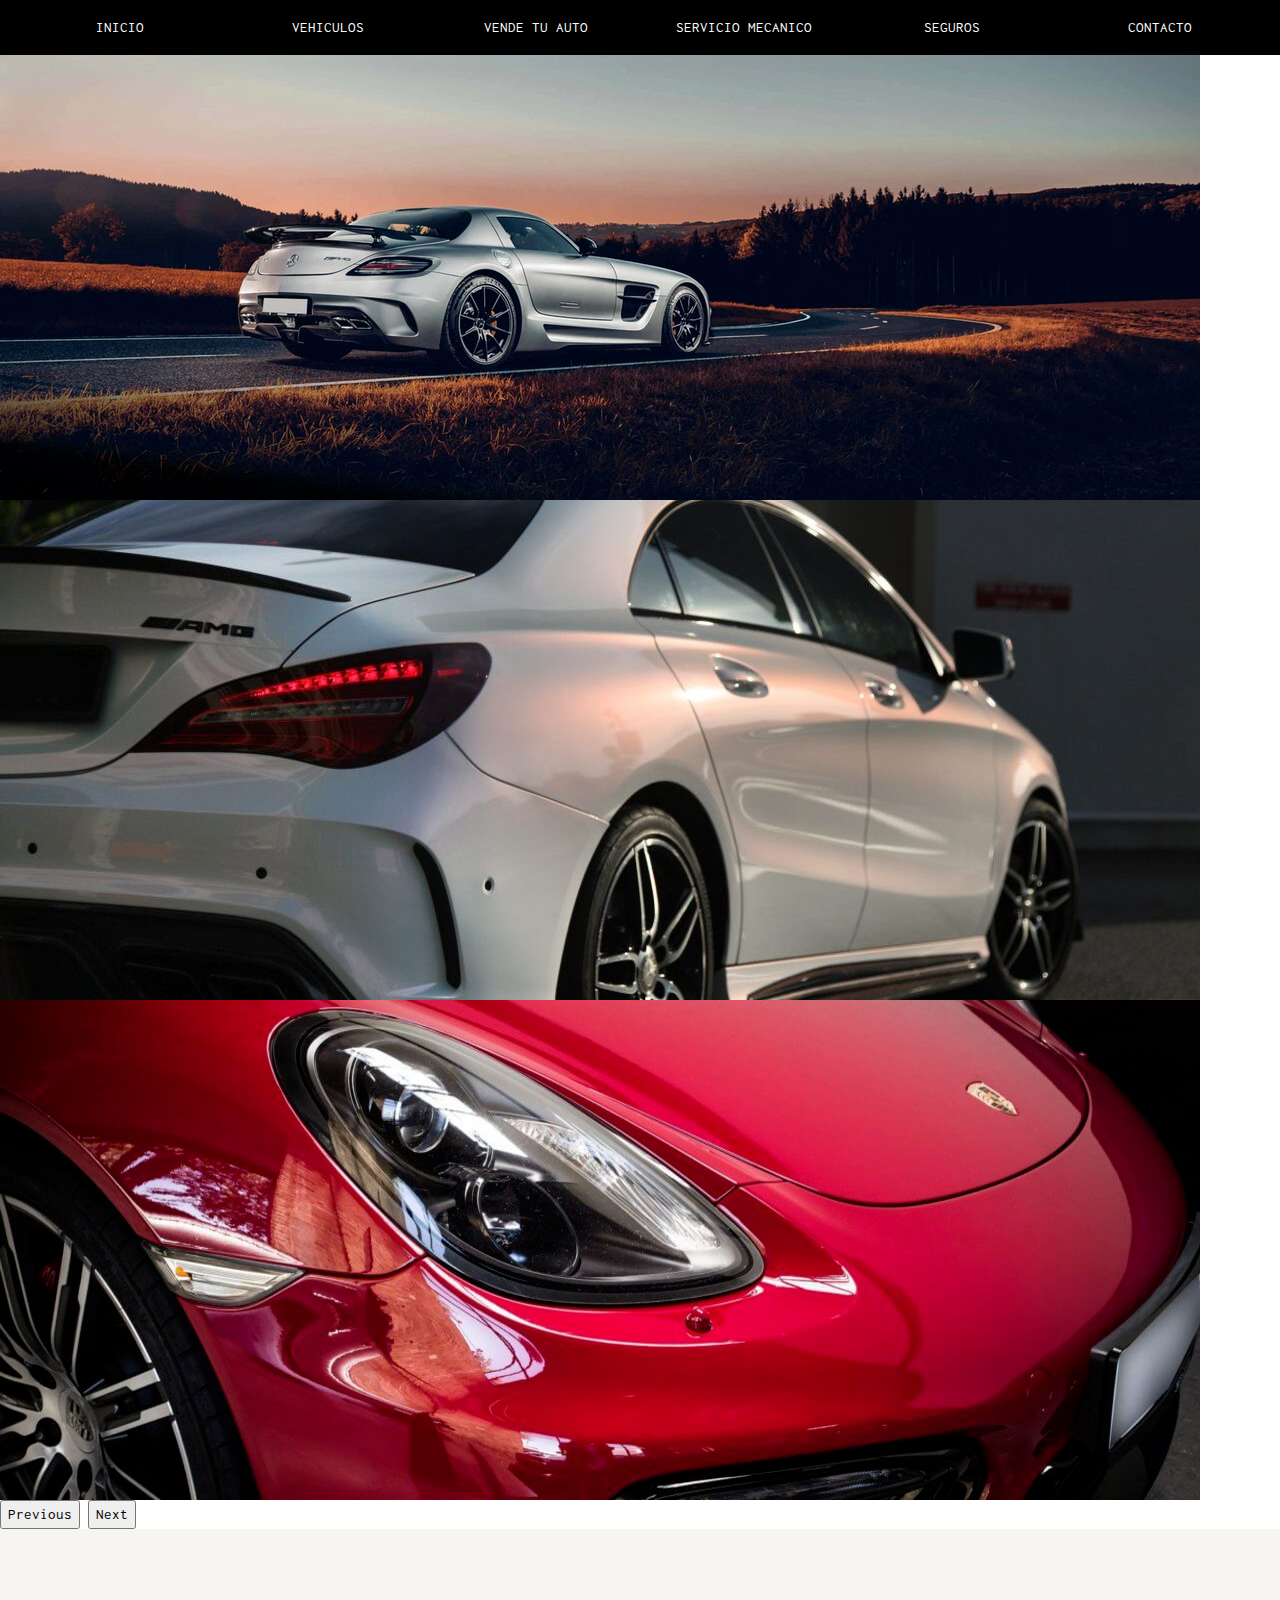
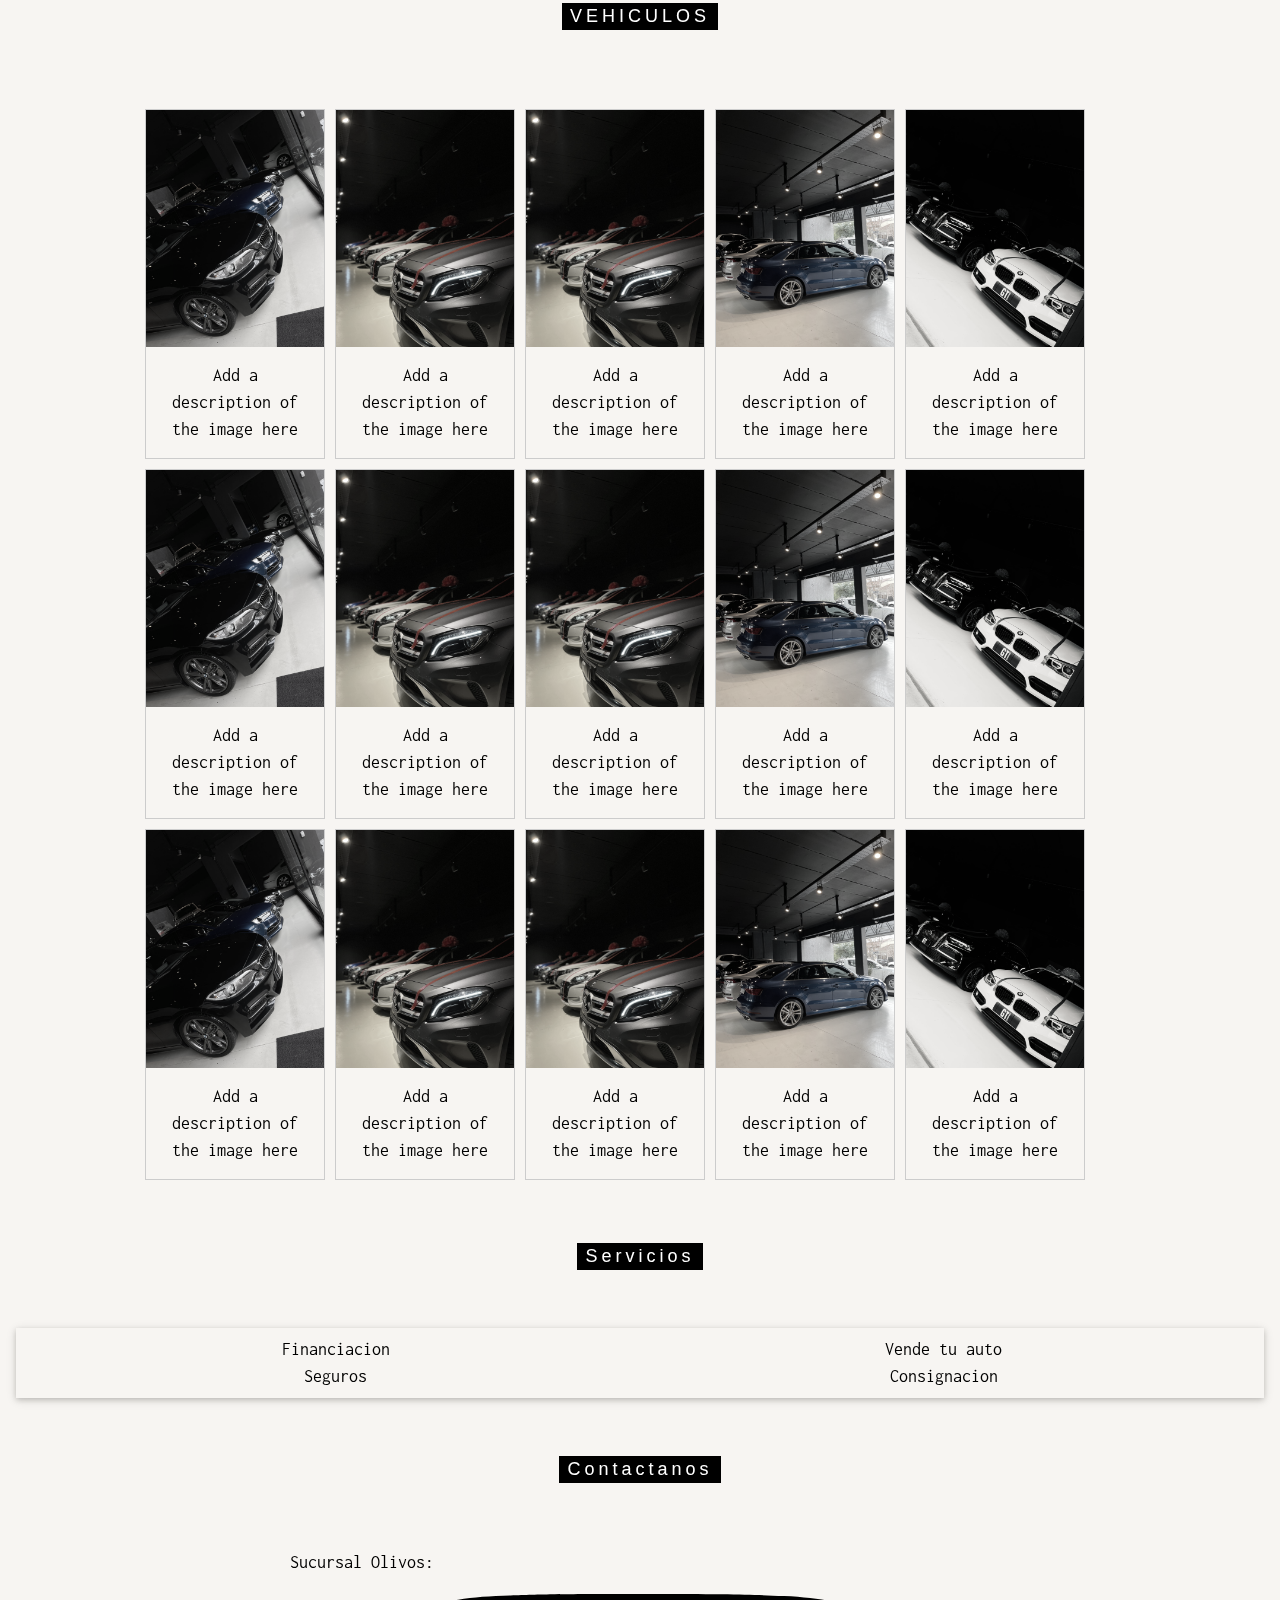
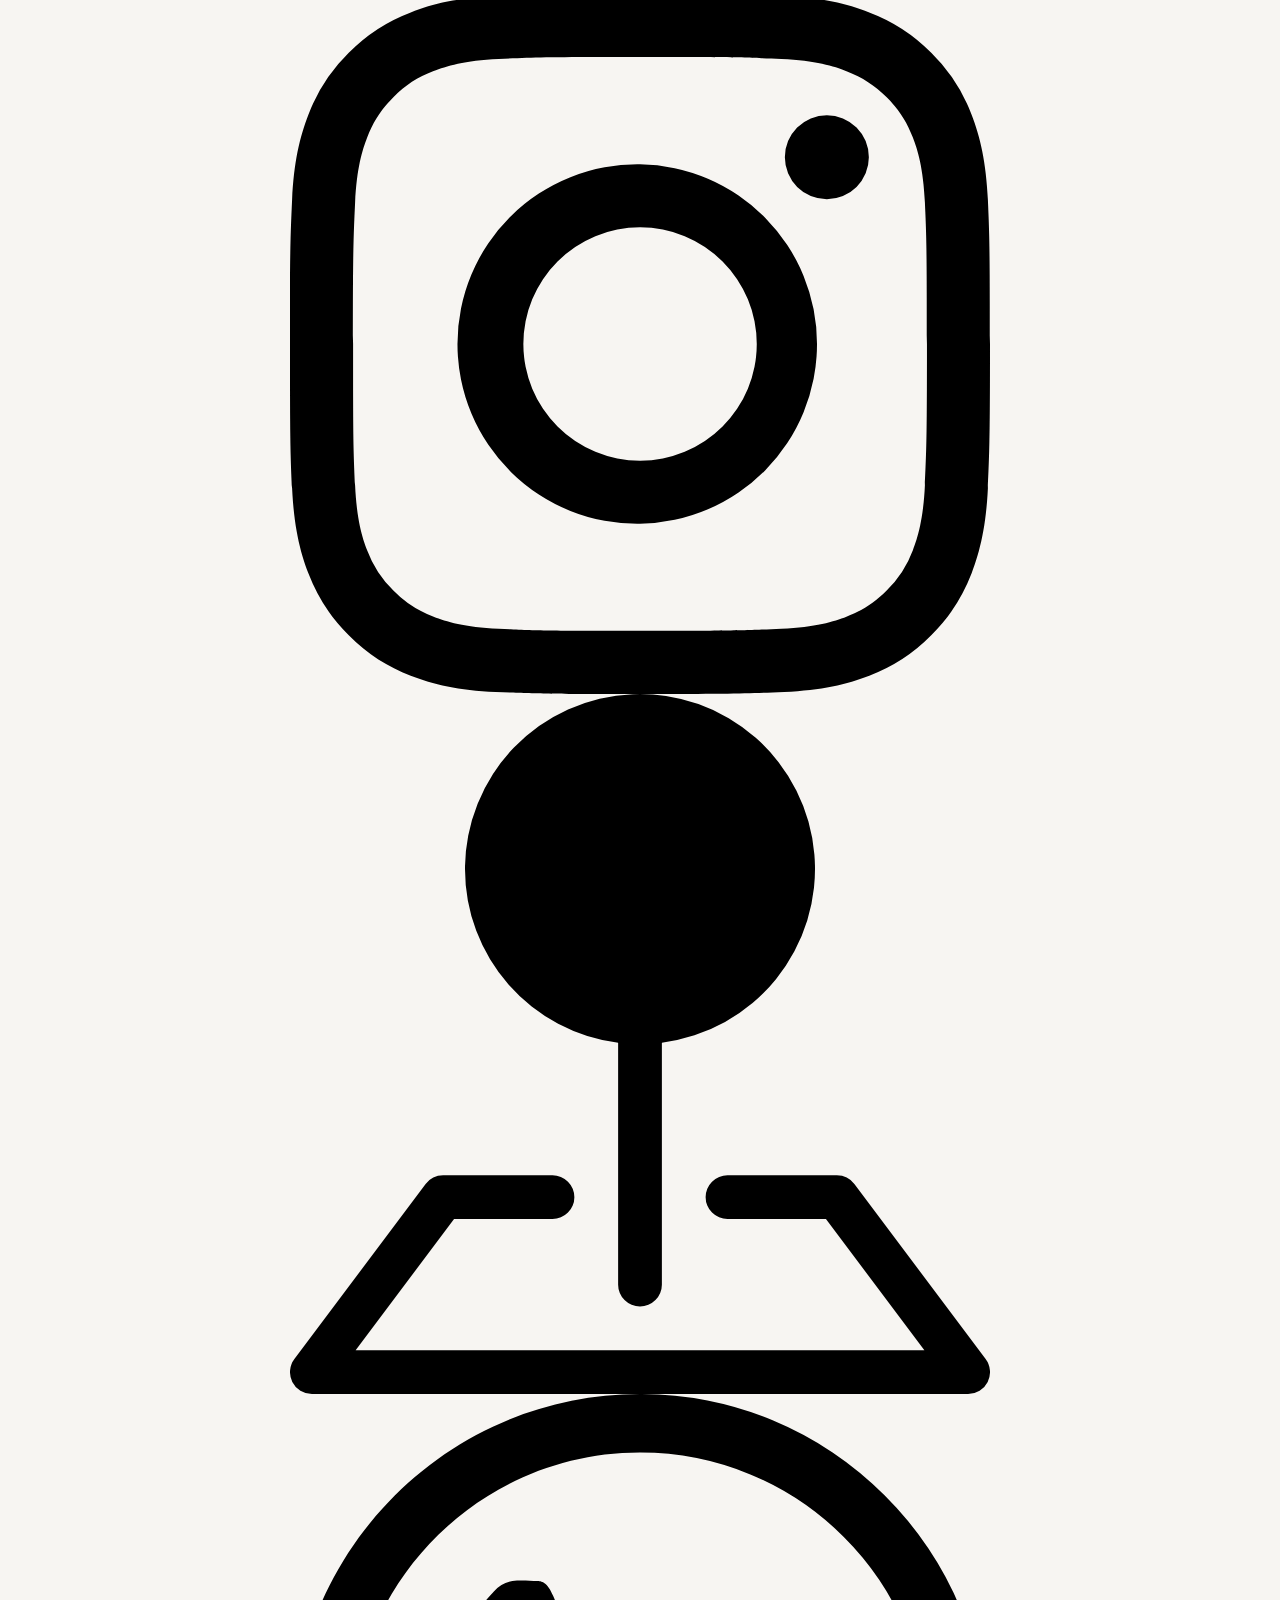
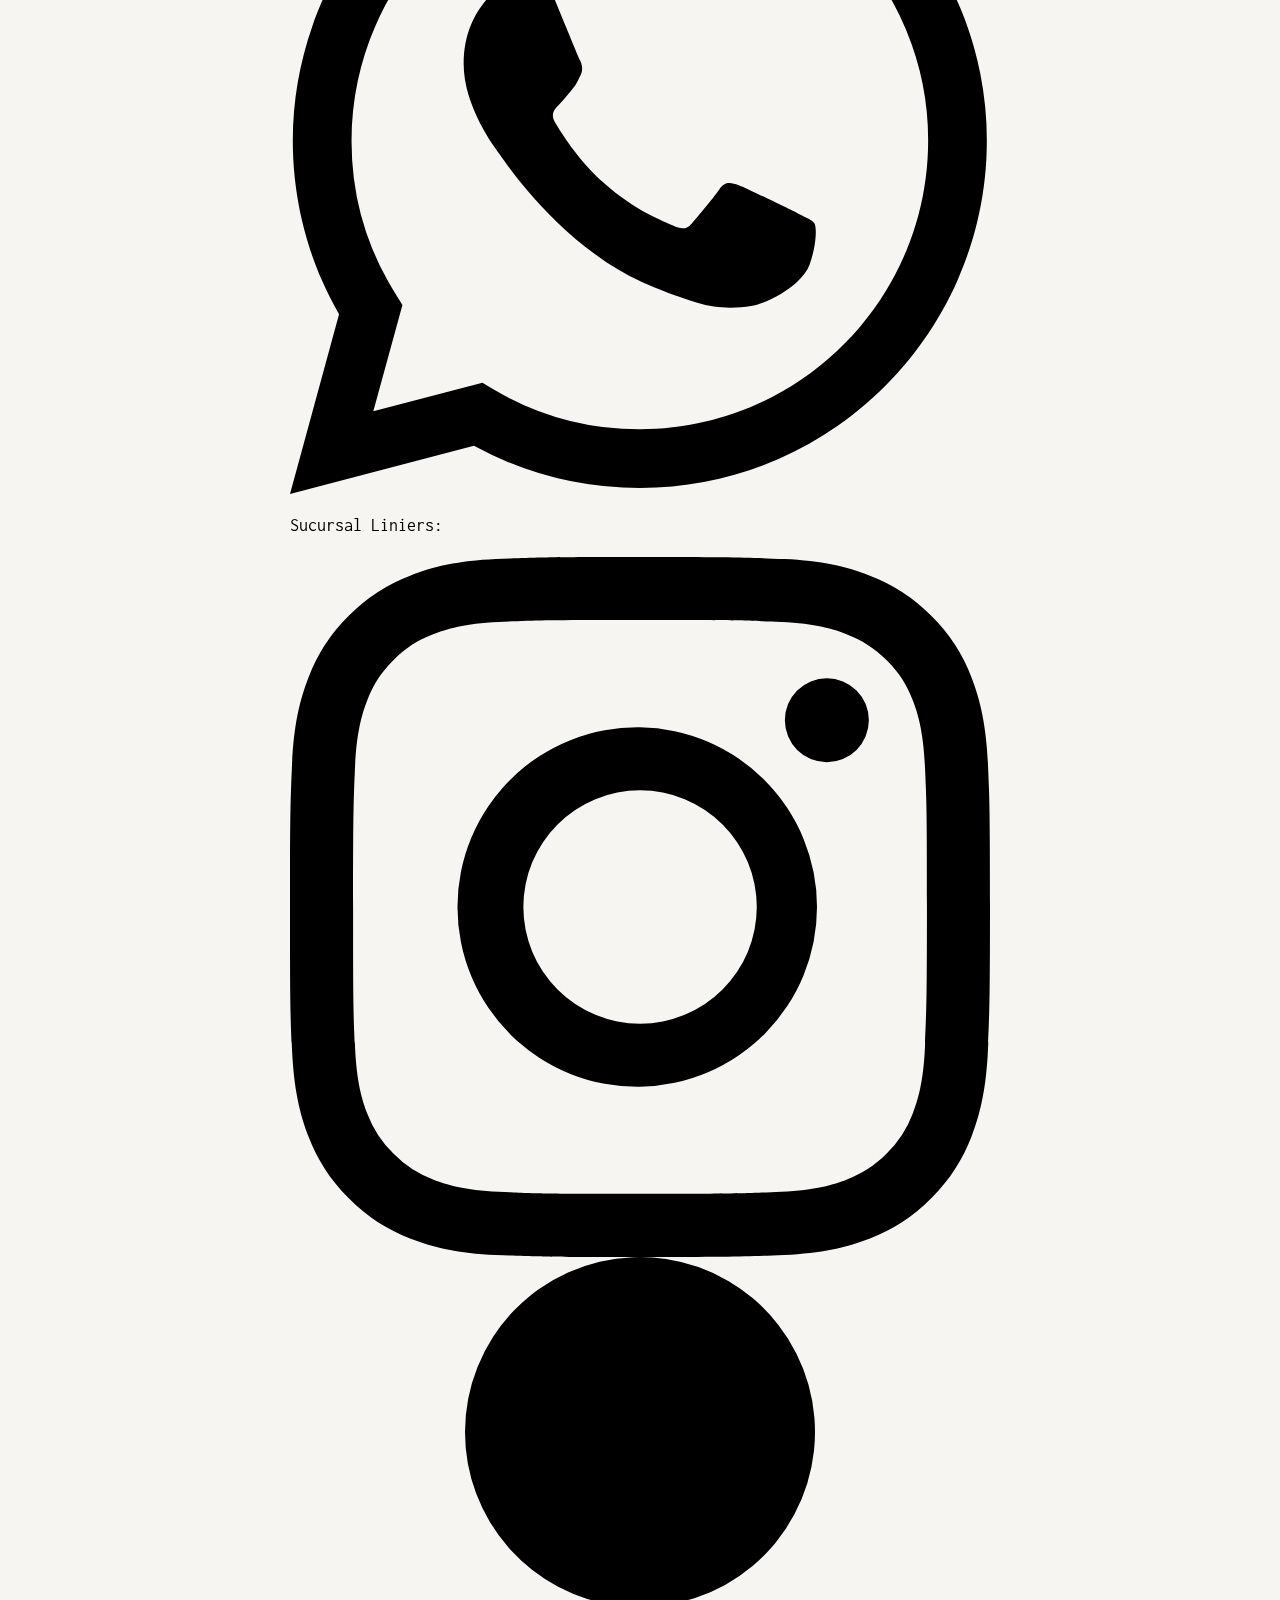
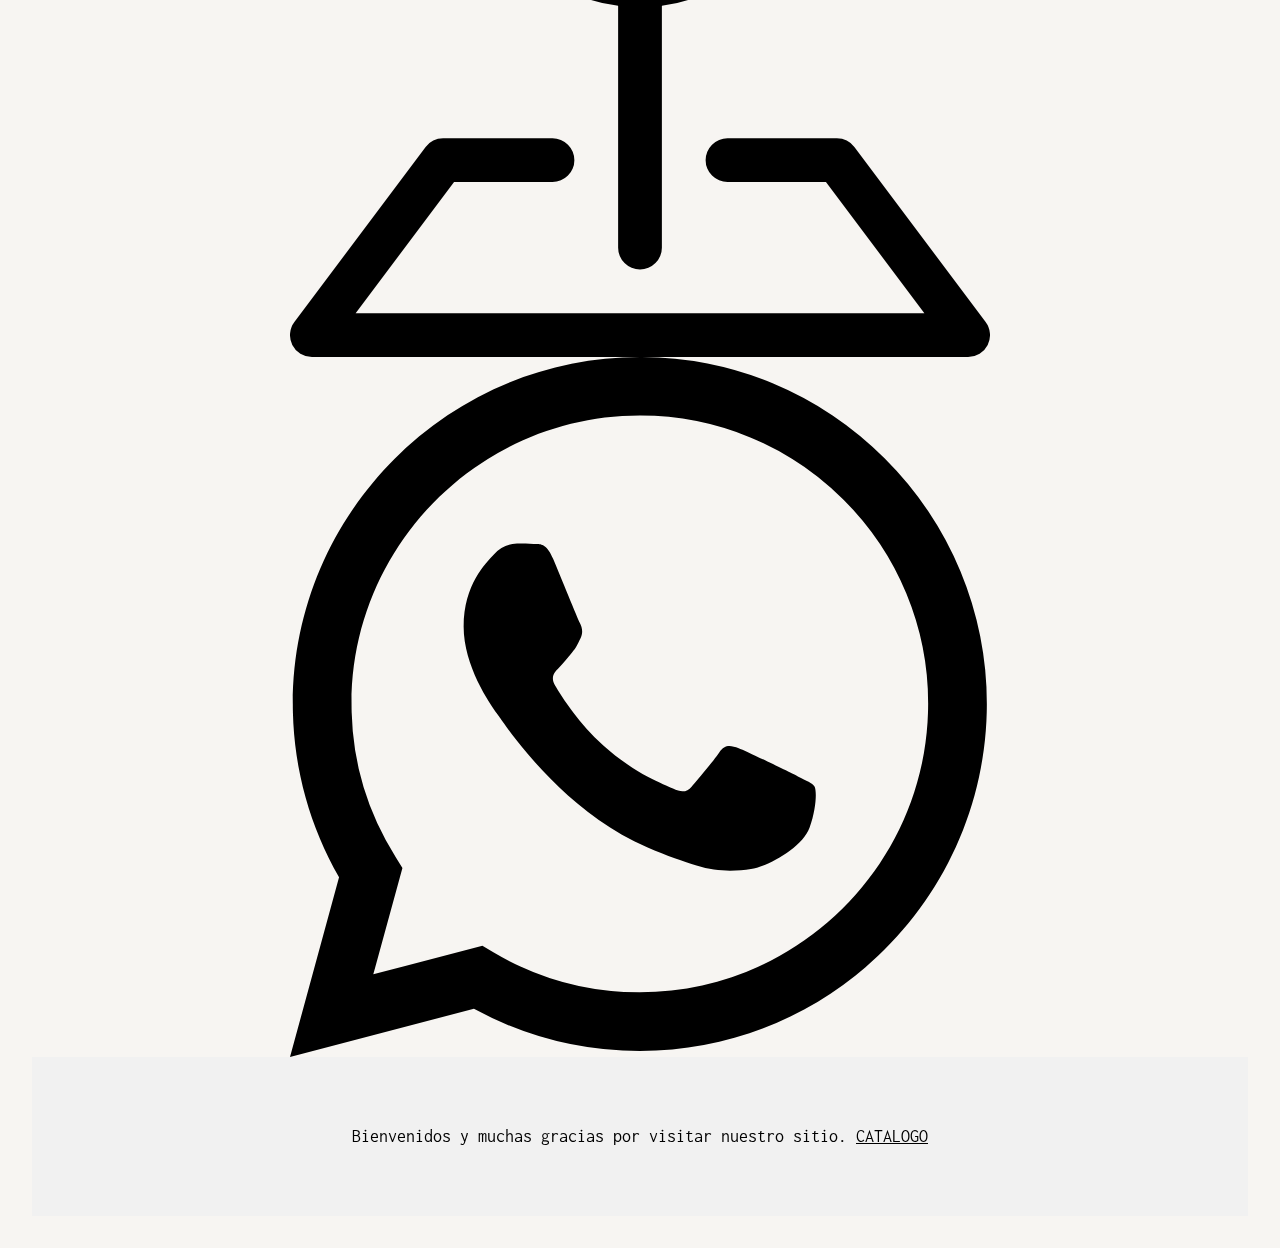
==== commit c12ce9e6: "commit 20/09" ====
--- a/index.html
+++ b/index.html
@@ -6,8 +6,9 @@
 <meta name="viewport" content="width=device-width, initial-scale=1">
 <link rel="stylesheet" href="https://www.w3schools.com/w3css/4/w3.css">
 <link rel="stylesheet" href="https://fonts.googleapis.com/css?family=Inconsolata">
+<link href="https://cdn.jsdelivr.net/npm/bootstrap@5.1.3/dist/css/bootstrap.min.css" rel="stylesheet" integrity="sha384-1BmE4kWBq78iYhFldvKuhfTAU6auU8tT94WrHftjDbrCEXSU1oBoqyl2QvZ6jIW3" crossorigin="anonymous">
 <link rel="stylesheet" href="styles.css">
-<link href="https://cdn.jsdelivr.net/npm/bootstrap@5.1.3/dist/css/bootstrap.min.css" rel="stylesheet" integrity="sha384-1BmE4kWBq78iYhFldvKuhfTAU6auU8tT94WrHftjDbrCEXSU1oBoqyl2QvZ6jIW3" crossorigin="anonymous">
+
 <style>
 body, html {
   height: 100%;
@@ -31,40 +32,55 @@
 <!-- Links (sit on top) -->
 <div class="w3-top">
   <div class="w3-row w3-padding w3-black">
-    <div class="w3-col s3">
-      <a href="#" class="w3-button w3-block w3-black">INICIO</a>
-    </div>
-    <div class="w3-col s3">
-      <a href="#about" class="w3-button w3-block w3-black">VEHICULOS</a>
-    </div>
-    <div class="w3-col s3">
-      <a href="#menu" class="w3-button w3-block w3-black">SERVICIOS</a>
-    </div>
-    <div class="w3-col s3">
-      <a href="#where" class="w3-button w3-block w3-black">CONTACTO</a>
+    <div class="w3-col s2">
+      <a href="index.html" class="w3-button w3-block w3-black">INICIO</a>
+    </div>
+    <div class="w3-col s2">
+      <a href="vehiculos.html" class="w3-button w3-block w3-black">VEHICULOS</a>
+    </div>
+    <div class="w3-col s2">
+      <a href="vende_tu_auto.html" class="w3-button w3-block w3-black">VENDE TU AUTO</a>
+    </div>
+    <div class="w3-col s2">
+      <a href="servicio_mecanico.html" class="w3-button w3-block w3-black">SERVICIO MECANICO</a>
+    </div>
+    <div class="w3-col s2">
+      <a href="seguros.html" class="w3-button w3-block w3-black">SEGUROS</a>
+    </div>
+    <div class="w3-col s2">
+      <a href="contacto.html" class="w3-button w3-block w3-black">CONTACTO</a>
     </div>
   </div>
 </div>
 
 <!-- Header with image -->
-<header class="bgimg w3-display-container w3-grayscale-min" width="100%" height="10%" id="ImagenFondo">
-    <img class="mySlides" src="assets/IMG_4442-1200x480.jpeg" width="100%" height="">
-  <div class="w3-display-bottomleft w3-center w3-padding-large w3-hide-small">
-    <span class="w3-tag">Abierto de 9:00 a 18:00hs</span>
+<div id="carouselExampleControls" class="carousel slide" data-bs-ride="carousel">
+  <div class="carousel-inner">
+    <div class="carousel-item active">
+      <img src="assets/SLS (1).png" class="d-block w-100" alt="...">
+    </div>
+    <div class="carousel-item">
+      <img src="assets/fondoAMG.jpg" class="d-block w-100" alt="...">
+    </div>
+    <div class="carousel-item">
+      <img src="assets/porsche-6607502_1920-1200x480.png" class="d-block w-100" alt="...">
+    </div>
   </div>
-  <div class="w3-display-middle w3-center">
-    <span class="w3-center w3-padding-64" style="color: rgb(52, 52, 52); font-size:90px">GT<br>AUTOMOTORES</span>
-  </div>
-  <div class="w3-display-bottomright w3-center w3-padding-large">
-    <span class="w3-text-white">Av. del Libertador 3120, Olivos, Bs As.</span>
-  </div>
-</header>
+  <button class="carousel-control-prev" type="button" data-bs-target="#carouselExampleControls" data-bs-slide="prev">
+    <span class="carousel-control-prev-icon" aria-hidden="true"></span>
+    <span class="visually-hidden">Previous</span>
+  </button>
+  <button class="carousel-control-next" type="button" data-bs-target="#carouselExampleControls" data-bs-slide="next">
+    <span class="carousel-control-next-icon" aria-hidden="true"></span>
+    <span class="visually-hidden">Next</span>
+  </button>
+</div>
 
 <!-- Add a background color and large text to the whole page -->
 <div class="w3-sand w3-grayscale w3-large">
 
 <!-- About Container -->
-<div class="w3-container" id="about" style="color: #000000" >
+<div class="w3-container" id="vehiculos" style="color: #000000" >
   <div class="w3-content" style="max-width:1000px">
     <h5 class="w3-center w3-padding-64"><span class="w3-tag w3-wide">VEHICULOS</span></h5>
     <div class="gallery">
@@ -173,121 +189,116 @@
 </div>
 
 <!-- Menu Container -->
-<div class="w3-container" id="menu">
+<div class="w3-container" id="servicios">
   <div class="w3-content" style="max-width:2000px">
  
     <h5 class="w3-center w3-padding-48"><span class="w3-tag w3-wide">Servicios</span></h5>
   
     <div class="w3-row w3-center w3-card w3-padding">
+      <a href="javascript:void(0)" onclick="openMenu(event, 'Financiacion');" id="myLink">
+        <div class="w3-col s6 tablink">Financiacion</div>
+      </a>
+      <a href="javascript:void(0)" onclick="openMenu(event, 'Vende tu auto');">
+        <div class="w3-col s6 tablink">Vende tu auto</div>
+      </a>
       <a href="javascript:void(0)" onclick="openMenu(event, 'Seguros');" id="myLink">
         <div class="w3-col s6 tablink">Seguros</div>
       </a>
-      <a href="javascript:void(0)" onclick="openMenu(event, 'Asesoramiento');">
-        <div class="w3-col s6 tablink">Asesoramiento</div>
-      </a>
-      <a href="javascript:void(0)" onclick="openMenu(event, 'Financiacion');" id="myLink">
-        <div class="w3-col s6 tablink">Financiacion</div>
-      </a>
       <a href="javascript:void(0)" onclick="openMenu(event, 'Consignacion');" id="myLink">
         <div class="w3-col s6 tablink">Consignacion</div>
       </a>
     </div>
 
-    <div id="Seguros" class="w3-container menu w3-padding-48 w3-card">
-        <input class="form-control form-control-lg" type="text" placeholder="Modelo del vehiculo" aria-label=".form-control-lg example">
-        <input class="form-control" type="text" placeholder="Domicilio" aria-label="default input example">
-        <input class="form-control form-control-sm" type="text" placeholder=".form-control-sm" aria-label=".form-control-sm example">
-    </div>
-
-    <div id="Asesoramiento" class="w3-container menu w3-padding-48 w3-card">
-        <p class="w3-text-grey"> </p><br>
+    <div id="Vende tu auto" class="w3-container menu w3-padding-48 w3-card">
         <div class="mb-3">
-            <h5 class="w3-text-grey" style="text-align: cent;"> COMPRA</h5><br>
-            <p class="w3-text-grey"> Nos encargamos de llevar a cabo los tramites de compra del vehiículo con el fin de que puedas retirar el vehículo lo antes posible </p><br>
-            <h5 class="w3-text-grey" style="text-align: cent;"> VENTA</h5><br>
-            <p class="w3-text-grey"> Te asesoramos para que prepares la documentación para simplificarte los pasos para que concretes una venta rápida y segura con nosotros. </p><br>
-            <label for="exampleFormControlTextarea1" class="form-label">Mensaje</label>
-            <textarea class="form-control" id="exampleFormControlTextarea1" rows="3"></textarea>
-            </div>
-            <button type="button" class="btn btn-outline-dark">Enviar</button>
-      </div>
-
-      <div id="Financiacion" class="w3-container menu w3-padding-48 w3-card">
-        <h5>Bread Basket</h5>
-        <p class="w3-text-grey">Assortment of fresh baked fruit breads and muffins 5.50</p><br>
-      
-        <h5>Honey Almond Granola with Fruits</h5>
-        <p class="w3-text-grey">Natural cereal of honey toasted oats, raisins, almonds and dates 7.00</p><br>
-      
-        <h5>Belgian Waffle</h5>
-        <p class="w3-text-grey">Vanilla flavored batter with malted flour 7.50</p><br>
-      
-        <h5>Scrambled eggs</h5>
-        <p class="w3-text-grey">Scrambled eggs, roasted red pepper and garlic, with green onions 7.50</p><br>
-      
-        <h5>Blueberry Pancakes</h5>
-        <p class="w3-text-grey">With syrup, butter and lots of berries 8.50</p>
-      </div>
-
-    <div id="Consignacion" class="w3-container menu w3-padding-48 w3-card">
-      <h5>Coffee</h5>
-      <p class="w3-text-grey">Regular coffee 2.50</p><br>
-    
-      <h5>Chocolato</h5>
-      <p class="w3-text-grey">Chocolate espresso with milk 4.50</p><br>
-    
-      <h5>Corretto</h5>
-      <p class="w3-text-grey">Whiskey and coffee 5.00</p><br>
-    
-      <h5>Iced tea</h5>
-      <p class="w3-text-grey">Hot tea, except not hot 3.00</p><br>
-    
-      <h5>Soda</h5>
-      <p class="w3-text-grey">Coke, Sprite, Fanta, etc. 2.50</p>
-    </div>  
+            <h5 class="w3-text-grey" style="text-align: cent;"> 
+                El proceso de alta en nuestro sistema de consignación virtual es muy sencillo:</h5><br>
+            <p class="w3-text-grey">  1.  Nos enviás estos datos primarios con fotos actuales de tu unidad.<br>
+                2.  Evaluamos el estado, la cotización de mercado y nos comunicamos con vos para coordinar una visita de verificación.<br>
+                3.  Listo, nos encargamos de ubicar tu unidad en Tiempo Record! </p><br>
+            <div class="row align-items-stretch justify-content-center no-gutters">
+                <div class="col-md-7">
+                    <div class="form h-100 contact-wrap p-5">
+                    <div class="mb-3">
+                        <label for="exampleFormControlInput1" class="form-label">Nombre </label>
+                        <input type="email" class="form-control" id="exampleFormControlInput1" placeholder="Nombre">
+                    </div>
+                    <div class="mb-3">
+                        <label for="exampleFormControlInput1" class="form-label">Apellido </label>
+                        <input type="email" class="form-control" id="exampleFormControlInput1" placeholder="Apellido">
+                    </div>
+                    <div class="mb-3">
+                        <label for="exampleFormControlInput1" class="form-label">Email </label>
+                        <input type="email" class="form-control" id="exampleFormControlInput1" placeholder="nombreapellido@gmail.com">
+                    </div>
+                    <div class="mb-3">
+                        <label for="exampleFormControlInput1" class="form-label">Telefono </label>
+                        <input type="email" class="form-control" id="exampleFormControlInput1" placeholder="1122334455">
+                    </div>
+                    <div class="mb-3">
+                        <label for="exampleFormControlInput1" class="form-label">Dominio/Patente </label>
+                        <input type="email" class="form-control" id="exampleFormControlInput1" placeholder="Nombre">
+                    </div>
+                    <div class="mb-3">
+                        <label for="exampleFormControlInput1" class="form-label">Marca </label>
+                        <input type="email" class="form-control" id="exampleFormControlInput1" placeholder="Apellido">
+                    </div>
+                    <div class="mb-3">
+                        <label for="exampleFormControlInput1" class="form-label">Modelo </label>
+                        <input type="email" class="form-control" id="exampleFormControlInput1" placeholder="Ford">
+                    </div>
+                    <div class="mb-3">
+                        <label for="exampleFormControlInput1" class="form-label">Año de compra </label>
+                        <input type="email" class="form-control" id="exampleFormControlInput1" placeholder="2020">
+                    </div>
+                    <div class="mb-3">
+                        <label for="exampleFormControlInput1" class="form-label">Kilometros </label>
+                        <input type="email" class="form-control" id="exampleFormControlInput1" placeholder="111111111">
+                    </div>
+                    
+                </div>
+              </div>
+    </div>
+    </div>
   </div>
 </div>
 
 <!-- Contact/Area Container -->
-<div class="w3-container" id="where" style="padding-bottom:32px;">
+<div class="w3-container" id="contacto" style="padding-bottom:32px;">
   <div class="w3-content" style="max-width:700px">
     <h5 class="w3-center w3-padding-48"><span class="w3-tag w3-wide">Contactanos</span></h5>
-    <p>Nos podes encontrar en: </p>
-    <a  class="btn btn-outline-secondary" href="https://www.instagram.com/gt_automotores/" >
-        <img src="assets/instagram.svg" class="w3-image" style="width:300%" >
-    </a> Instagram
-    <a  class="btn btn-outline-secondary" href="https://www.google.com/maps/place/Gt+automotores/@-34.5012624,-58.4827126,15z/data=!4m5!3m4!1s0x0:0x62e873047dfe4fdb!8m2!3d-34.5012534!4d-58.4826908" >
-        <img src="assets/pin-map.svg" class="w3-image" style="width:300%" >
-    </a> Sucursal Olivos
-    <a  class="btn btn-outline-secondary" href="https://www.google.com/maps/place/Gt+automotores/@-34.5012624,-58.4827126,15z/data=!4m5!3m4!1s0x0:0x62e873047dfe4fdb!8m2!3d-34.5012534!4d-58.4826908" >
-        <img src="assets/pin-map.svg" class="w3-image" style="width:300%" >
-    </a> Sucursal Liniers         
-    <a  class="btn btn-outline-secondary" href="https://wa.me/01131705891" >
-        <img src="assets/whatsapp.svg" class="w3-image" style="width:300%" >
-    </a> whatsapp
+    <div class="container-fluid row">
+    <div class="col-4">
+    <p>Sucursal Olivos: </p>
+      <a  class="btn btn-outline-secondary" href="https://www.instagram.com/gt_automotores/" >
+          <img src="assets/instagram.svg" class="w3-image" style="width:300%" >
+      </a> 
+      <a  class="btn btn-outline-secondary" href="https://www.google.com/maps/place/Gt+automotores/@-34.5012624,-58.4827126,15z/data=!4m5!3m4!1s0x0:0x62e873047dfe4fdb!8m2!3d-34.5012534!4d-58.4826908" >
+          <img src="assets/pin-map-fill.svg" class="w3-image" style="width:300%" >
+      </a> 
+      <a  class="btn btn-outline-secondary" href="https://wa.me/message/LWIBE4FZVDAVN1" >
+          <img src="assets/whatsapp.svg" class="w3-image" style="width:300%" >
+      </a> 
+    </div>
+
+    <div class="col-4" style="background-color:#F7F5F1">
+
+    </div>
+
     
-    <div class="container">
-        <div class="row align-items-stretch justify-content-center no-gutters">
-        <div class="col-md-7">
-            <div class="form h-100 contact-wrap p-5">
-            <div class="mb-3">
-                <label for="exampleFormControlInput1" class="form-label">Nombre </label>
-                <input type="email" class="form-control" id="exampleFormControlInput1" placeholder="Nombre">
-            </div>
-            <div class="mb-3">
-                <label for="exampleFormControlInput1" class="form-label">Apellido </label>
-                <input type="email" class="form-control" id="exampleFormControlInput1" placeholder="Apellido">
-            </div>
-            <div class="mb-3">
-                <label for="exampleFormControlInput1" class="form-label">Email </label>
-                <input type="email" class="form-control" id="exampleFormControlInput1" placeholder="nombreapellido@gmail.com">
-            </div>
-            <div class="mb-3">
-                <label for="exampleFormControlInput1" class="form-label">Telefono </label>
-                <input type="email" class="form-control" id="exampleFormControlInput1" placeholder="1122334455">
-            </div>
-        </div>
-        </div>
+
+
+    <div class="col-4">
+      <p>Sucursal Liniers: </p>
+      <a  class="btn btn-outline-secondary" href="https://www.instagram.com/worldscar1/" >
+          <img src="assets/instagram.svg" class="w3-image" style="width:300%" >
+      </a> 
+      <a  class="btn btn-outline-secondary" href="https://www.google.com/maps/place/WORLD%E2%80%99S+CAR/@-34.6497494,-58.5124069,17z/data=!3m1!4b1!4m5!3m4!1s0x95bcc854993095db:0xa9cb24d7886fbffc!8m2!3d-34.6498008!4d-58.5103171" >
+          <img src="assets/pin-map-fill.svg" class="w3-image" style="width:300%" >
+      </a> 
+      <a  class="btn btn-outline-secondary" href="https://wa.me/message/LWIBE4FZVDAVN1" >
+          <img src="assets/whatsapp.svg" class="w3-image" style="width:300%" >
+      </a>
     </div>
 </div>
     
@@ -298,7 +309,7 @@
 
 <!-- Footer -->
 <footer class="w3-center w3-light-grey w3-padding-48 w3-large">
-  <p>Powered by <a href="https://www.w3schools.com/w3css/default.asp" title="W3.CSS" target="_blank" class="w3-hover-text-green">w3.css</a></p>
+  <p>Bienvenidos y muchas gracias por visitar nuestro sitio. <a href="https://vehiculos.mercadolibre.com.ar/_CustId_409359299" title="CATALOGO" target="_blank" class="w3-hover-text-green">CATALOGO</a></p>
 </footer>
 
 <script>
@@ -319,5 +330,6 @@
 document.getElementById("myLink").click();
 </script>
 
+<script src="https://cdn.jsdelivr.net/npm/bootstrap@5.1.3/dist/js/bootstrap.bundle.min.js" integrity="sha384-ka7Sk0Gln4gmtz2MlQnikT1wXgYsOg+OMhuP+IlRH9sENBO0LRn5q+8nbTov4+1p" crossorigin="anonymous"></script>
 </body>
 </html>
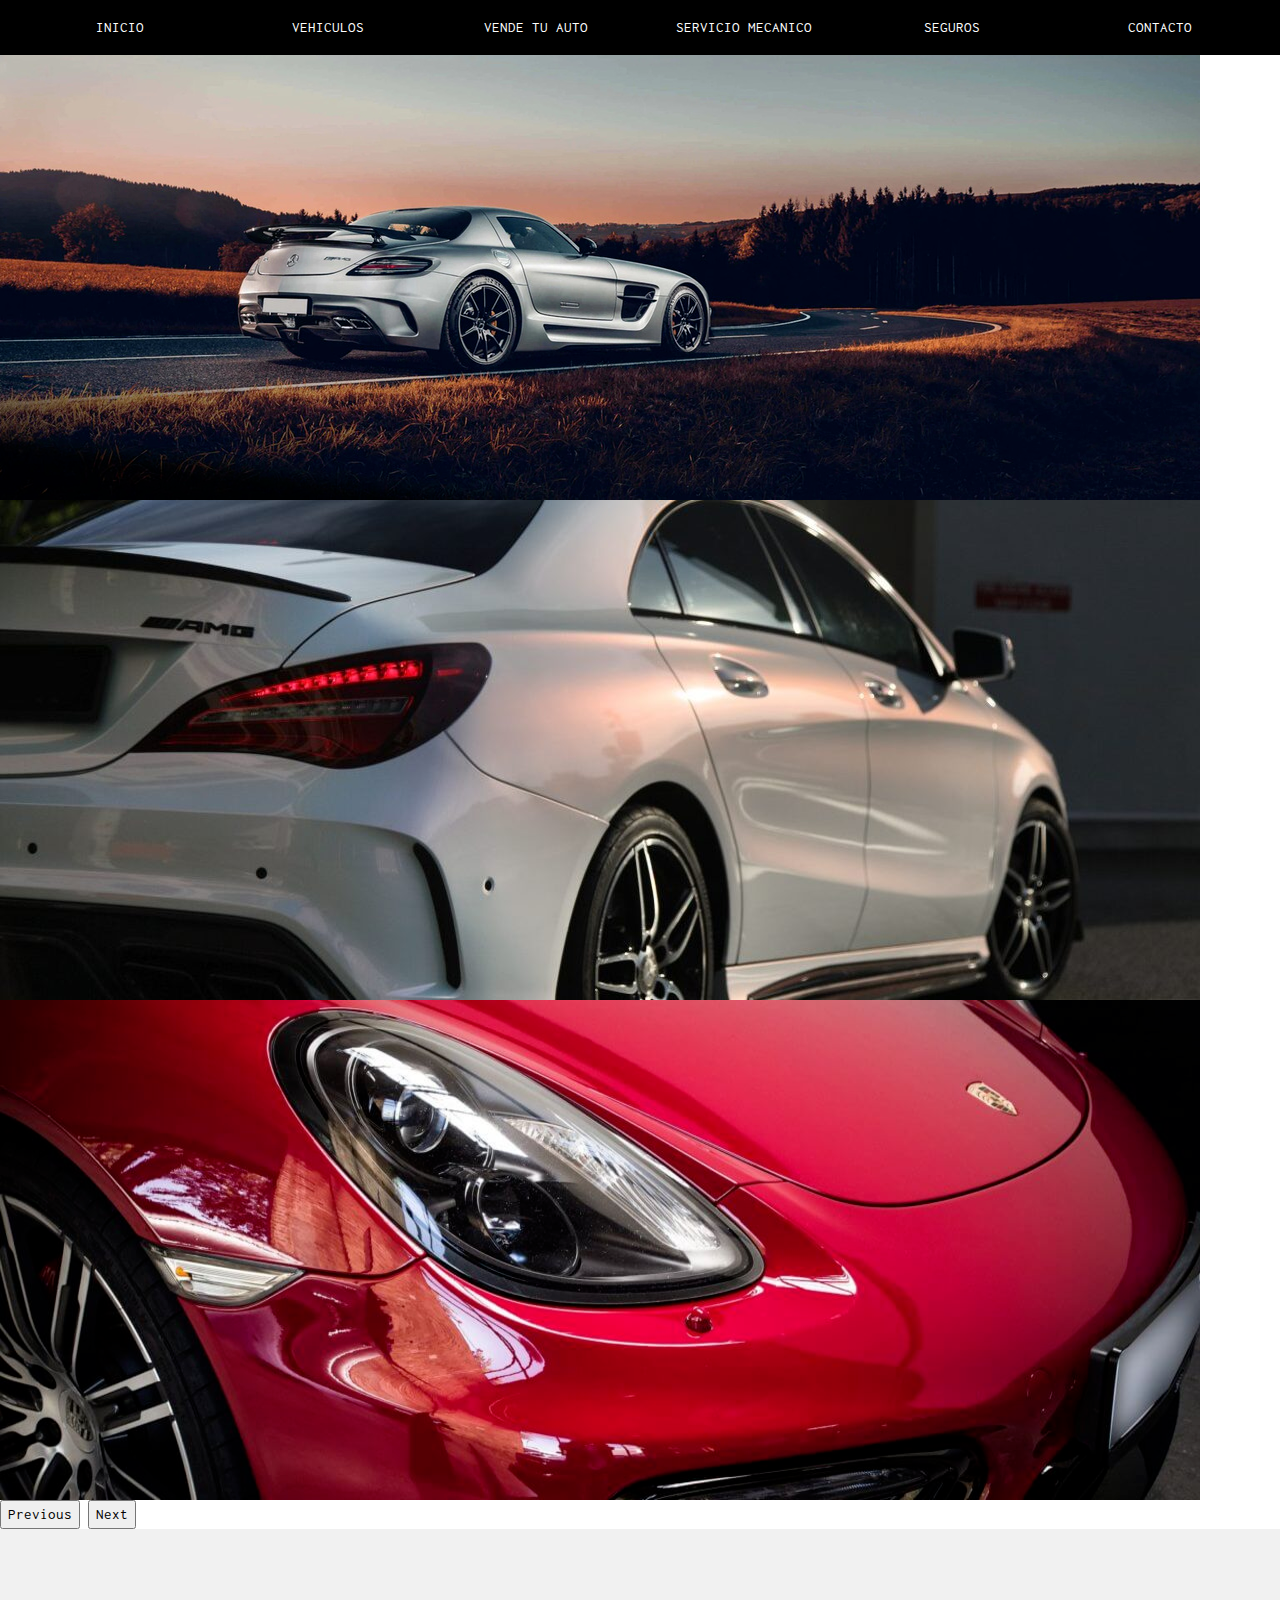
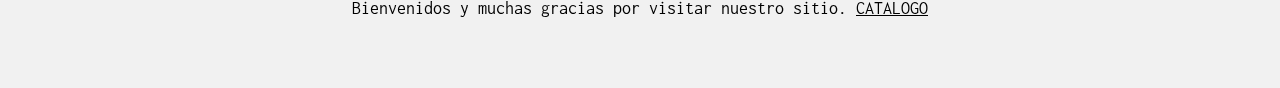
==== commit 8d3ba542: "avance" ====
--- a/index.html
+++ b/index.html
@@ -79,256 +79,12 @@
 <!-- Add a background color and large text to the whole page -->
 <div class="w3-sand w3-grayscale w3-large">
 
-<!-- About Container -->
-<div class="w3-container" id="vehiculos" style="color: #000000" >
-  <div class="w3-content" style="max-width:1000px">
-    <h5 class="w3-center w3-padding-64"><span class="w3-tag w3-wide">VEHICULOS</span></h5>
-    <div class="gallery">
-        <a target="_blank" href="assets/s3Ym240Frente.jpeg">
-          <img src="assets/s3Ym240Frente.jpeg" alt="Cinque Terre" width="600" height="400">
-        </a>
-        <div class="desc">Add a description of the image here</div>
-      </div>
-      
-      <div class="gallery">
-        <a target="_blank" href="assets/moños.jpeg">
-          <img src="assets/moños.jpeg" alt="Forest" width="600" height="400">
-        </a>
-        <div class="desc">Add a description of the image here</div>
-      </div>
-
-      <div class="gallery">
-        <a target="_blank" href="assets/moños.jpeg">
-          <img src="assets/moños.jpeg" alt="Forest" width="600" height="400">
-        </a>
-        <div class="desc">Add a description of the image here</div>
-      </div>
-      
-      <div class="gallery">
-        <a target="_blank" href="assets/s3.jpeg">
-          <img src="assets/s3.jpeg" alt="Northern Lights" width="600" height="400">
-        </a>
-        <div class="desc">Add a description of the image here</div>
-      </div>
-      
-      <div class="gallery">
-        <a target="_blank" href="assets/ds220.jpeg">
-          <img src="assets/ds220.jpeg" alt="Mountains" width="600" height="400">
-        </a>
-        <div class="desc">Add a description of the image here</div>
-      </div>
-      <div class="gallery">
-        <a target="_blank" href="iassets/s3Ym240Frente.jpeg">
-          <img src="assets/s3Ym240Frente.jpeg" alt="Cinque Terre" width="600" height="400">
-        </a>
-        <div class="desc">Add a description of the image here</div>
-      </div>
-      
-      <div class="gallery">
-        <a target="_blank" href="assets/moños.jpeg">
-          <img src="assets/moños.jpeg" alt="Forest" width="600" height="400">
-        </a>
-        <div class="desc">Add a description of the image here</div>
-      </div>
-
-      <div class="gallery">
-        <a target="_blank" href="assets/moños.jpeg">
-          <img src="assets/moños.jpeg" alt="Forest" width="600" height="400">
-        </a>
-        <div class="desc">Add a description of the image here</div>
-      </div>
-      
-      <div class="gallery">
-        <a target="_blank" href="assets/s3.jpeg">
-          <img src="assets/s3.jpeg" alt="Northern Lights" width="600" height="400">
-        </a>
-        <div class="desc">Add a description of the image here</div>
-      </div>
-      
-      <div class="gallery">
-        <a target="_blank" href="assets/ds220.jpeg">
-          <img src="assets/ds220.jpeg" alt="Mountains" width="600" height="400">
-        </a>
-        <div class="desc">Add a description of the image here</div>
-      </div>
-      <div class="gallery">
-        <a target="_blank" href="iassets/s3Ym240Frente.jpeg">
-          <img src="assets/s3Ym240Frente.jpeg" alt="Cinque Terre" width="600" height="400">
-        </a>
-        <div class="desc">Add a description of the image here</div>
-      </div>
-      
-      <div class="gallery">
-        <a target="_blank" href="assets/moños.jpeg">
-          <img src="assets/moños.jpeg" alt="Forest" width="600" height="400">
-        </a>
-        <div class="desc">Add a description of the image here</div>
-      </div>
-
-      <div class="gallery">
-        <a target="_blank" href="assets/moños.jpeg">
-          <img src="assets/moños.jpeg" alt="Forest" width="600" height="400">
-        </a>
-        <div class="desc">Add a description of the image here</div>
-      </div>
-      
-      <div class="gallery">
-        <a target="_blank" href="assets/s3.jpeg">
-          <img src="assets/s3.jpeg" alt="Northern Lights" width="600" height="400">
-        </a>
-        <div class="desc">Add a description of the image here</div>
-      </div>
-      
-      <div class="gallery">
-        <a target="_blank" href="assets/ds220.jpeg">
-          <img src="assets/ds220.jpeg" alt="Mountains" width="600" height="400">
-        </a>
-        <div class="desc">Add a description of the image here</div>
-      </div>
-  </div>
-</div>
-
-<!-- Menu Container -->
-<div class="w3-container" id="servicios">
-  <div class="w3-content" style="max-width:2000px">
- 
-    <h5 class="w3-center w3-padding-48"><span class="w3-tag w3-wide">Servicios</span></h5>
-  
-    <div class="w3-row w3-center w3-card w3-padding">
-      <a href="javascript:void(0)" onclick="openMenu(event, 'Financiacion');" id="myLink">
-        <div class="w3-col s6 tablink">Financiacion</div>
-      </a>
-      <a href="javascript:void(0)" onclick="openMenu(event, 'Vende tu auto');">
-        <div class="w3-col s6 tablink">Vende tu auto</div>
-      </a>
-      <a href="javascript:void(0)" onclick="openMenu(event, 'Seguros');" id="myLink">
-        <div class="w3-col s6 tablink">Seguros</div>
-      </a>
-      <a href="javascript:void(0)" onclick="openMenu(event, 'Consignacion');" id="myLink">
-        <div class="w3-col s6 tablink">Consignacion</div>
-      </a>
-    </div>
-
-    <div id="Vende tu auto" class="w3-container menu w3-padding-48 w3-card">
-        <div class="mb-3">
-            <h5 class="w3-text-grey" style="text-align: cent;"> 
-                El proceso de alta en nuestro sistema de consignación virtual es muy sencillo:</h5><br>
-            <p class="w3-text-grey">  1.  Nos enviás estos datos primarios con fotos actuales de tu unidad.<br>
-                2.  Evaluamos el estado, la cotización de mercado y nos comunicamos con vos para coordinar una visita de verificación.<br>
-                3.  Listo, nos encargamos de ubicar tu unidad en Tiempo Record! </p><br>
-            <div class="row align-items-stretch justify-content-center no-gutters">
-                <div class="col-md-7">
-                    <div class="form h-100 contact-wrap p-5">
-                    <div class="mb-3">
-                        <label for="exampleFormControlInput1" class="form-label">Nombre </label>
-                        <input type="email" class="form-control" id="exampleFormControlInput1" placeholder="Nombre">
-                    </div>
-                    <div class="mb-3">
-                        <label for="exampleFormControlInput1" class="form-label">Apellido </label>
-                        <input type="email" class="form-control" id="exampleFormControlInput1" placeholder="Apellido">
-                    </div>
-                    <div class="mb-3">
-                        <label for="exampleFormControlInput1" class="form-label">Email </label>
-                        <input type="email" class="form-control" id="exampleFormControlInput1" placeholder="nombreapellido@gmail.com">
-                    </div>
-                    <div class="mb-3">
-                        <label for="exampleFormControlInput1" class="form-label">Telefono </label>
-                        <input type="email" class="form-control" id="exampleFormControlInput1" placeholder="1122334455">
-                    </div>
-                    <div class="mb-3">
-                        <label for="exampleFormControlInput1" class="form-label">Dominio/Patente </label>
-                        <input type="email" class="form-control" id="exampleFormControlInput1" placeholder="Nombre">
-                    </div>
-                    <div class="mb-3">
-                        <label for="exampleFormControlInput1" class="form-label">Marca </label>
-                        <input type="email" class="form-control" id="exampleFormControlInput1" placeholder="Apellido">
-                    </div>
-                    <div class="mb-3">
-                        <label for="exampleFormControlInput1" class="form-label">Modelo </label>
-                        <input type="email" class="form-control" id="exampleFormControlInput1" placeholder="Ford">
-                    </div>
-                    <div class="mb-3">
-                        <label for="exampleFormControlInput1" class="form-label">Año de compra </label>
-                        <input type="email" class="form-control" id="exampleFormControlInput1" placeholder="2020">
-                    </div>
-                    <div class="mb-3">
-                        <label for="exampleFormControlInput1" class="form-label">Kilometros </label>
-                        <input type="email" class="form-control" id="exampleFormControlInput1" placeholder="111111111">
-                    </div>
-                    
-                </div>
-              </div>
-    </div>
-    </div>
-  </div>
-</div>
-
-<!-- Contact/Area Container -->
-<div class="w3-container" id="contacto" style="padding-bottom:32px;">
-  <div class="w3-content" style="max-width:700px">
-    <h5 class="w3-center w3-padding-48"><span class="w3-tag w3-wide">Contactanos</span></h5>
-    <div class="container-fluid row">
-    <div class="col-4">
-    <p>Sucursal Olivos: </p>
-      <a  class="btn btn-outline-secondary" href="https://www.instagram.com/gt_automotores/" >
-          <img src="assets/instagram.svg" class="w3-image" style="width:300%" >
-      </a> 
-      <a  class="btn btn-outline-secondary" href="https://www.google.com/maps/place/Gt+automotores/@-34.5012624,-58.4827126,15z/data=!4m5!3m4!1s0x0:0x62e873047dfe4fdb!8m2!3d-34.5012534!4d-58.4826908" >
-          <img src="assets/pin-map-fill.svg" class="w3-image" style="width:300%" >
-      </a> 
-      <a  class="btn btn-outline-secondary" href="https://wa.me/message/LWIBE4FZVDAVN1" >
-          <img src="assets/whatsapp.svg" class="w3-image" style="width:300%" >
-      </a> 
-    </div>
-
-    <div class="col-4" style="background-color:#F7F5F1">
-
-    </div>
-
-    
-
-
-    <div class="col-4">
-      <p>Sucursal Liniers: </p>
-      <a  class="btn btn-outline-secondary" href="https://www.instagram.com/worldscar1/" >
-          <img src="assets/instagram.svg" class="w3-image" style="width:300%" >
-      </a> 
-      <a  class="btn btn-outline-secondary" href="https://www.google.com/maps/place/WORLD%E2%80%99S+CAR/@-34.6497494,-58.5124069,17z/data=!3m1!4b1!4m5!3m4!1s0x95bcc854993095db:0xa9cb24d7886fbffc!8m2!3d-34.6498008!4d-58.5103171" >
-          <img src="assets/pin-map-fill.svg" class="w3-image" style="width:300%" >
-      </a> 
-      <a  class="btn btn-outline-secondary" href="https://wa.me/message/LWIBE4FZVDAVN1" >
-          <img src="assets/whatsapp.svg" class="w3-image" style="width:300%" >
-      </a>
-    </div>
-</div>
-    
-
-
-<!-- End page content -->
-</div>
 
 <!-- Footer -->
 <footer class="w3-center w3-light-grey w3-padding-48 w3-large">
   <p>Bienvenidos y muchas gracias por visitar nuestro sitio. <a href="https://vehiculos.mercadolibre.com.ar/_CustId_409359299" title="CATALOGO" target="_blank" class="w3-hover-text-green">CATALOGO</a></p>
 </footer>
 
-<script>
-// Tabbed Menu
-function openMenu(evt, menuName) {
-  var i, x, tablinks;
-  x = document.getElementsByClassName("menu");
-  for (i = 0; i < x.length; i++) {
-    x[i].style.display = "none";
-  }
-  tablinks = document.getElementsByClassName("tablink");
-  for (i = 0; i < x.length; i++) {
-    tablinks[i].className = tablinks[i].className.replace(" w3-dark-grey", "");
-  }
-  document.getElementById(menuName).style.display = "block";
-  evt.currentTarget.firstElementChild.className += " w3-dark-grey";
-}
-document.getElementById("myLink").click();
-</script>
 
 <script src="https://cdn.jsdelivr.net/npm/bootstrap@5.1.3/dist/js/bootstrap.bundle.min.js" integrity="sha384-ka7Sk0Gln4gmtz2MlQnikT1wXgYsOg+OMhuP+IlRH9sENBO0LRn5q+8nbTov4+1p" crossorigin="anonymous"></script>
 </body>
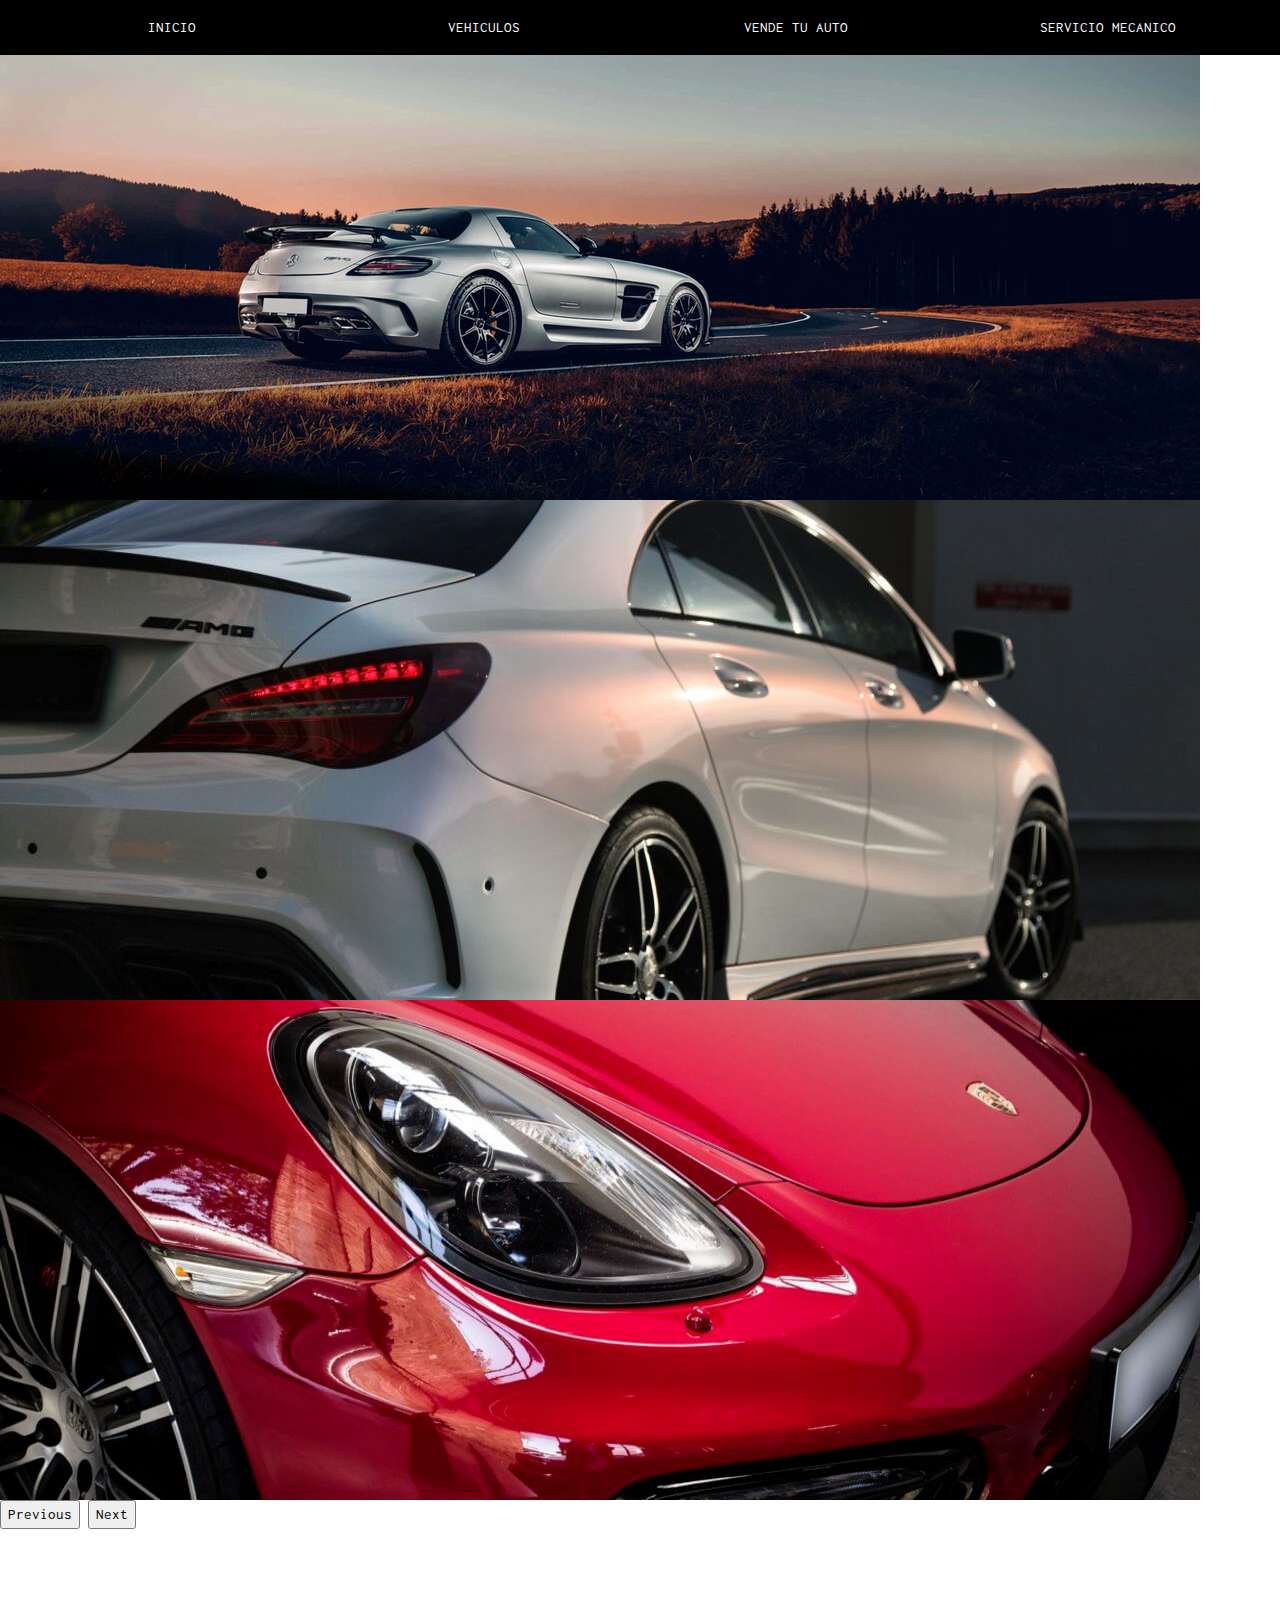
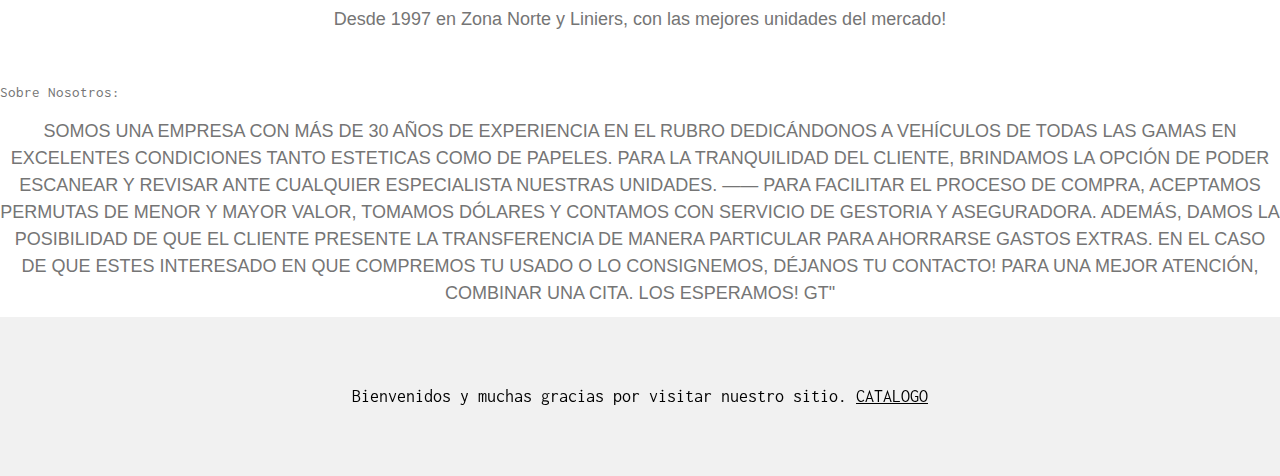
==== commit 829c5c31: "avances 26-9" ====
--- a/index.html
+++ b/index.html
@@ -8,6 +8,7 @@
 <link rel="stylesheet" href="https://fonts.googleapis.com/css?family=Inconsolata">
 <link href="https://cdn.jsdelivr.net/npm/bootstrap@5.1.3/dist/css/bootstrap.min.css" rel="stylesheet" integrity="sha384-1BmE4kWBq78iYhFldvKuhfTAU6auU8tT94WrHftjDbrCEXSU1oBoqyl2QvZ6jIW3" crossorigin="anonymous">
 <link rel="stylesheet" href="styles.css">
+<link rel="icon" type="image/x-icon" href="assets/LogoGT.jpego">
 
 <style>
 body, html {
@@ -30,30 +31,6 @@
 <body>
 
 <!-- Links (sit on top) -->
-<div class="w3-top">
-  <div class="w3-row w3-padding w3-black">
-    <div class="w3-col s2">
-      <a href="index.html" class="w3-button w3-block w3-black">INICIO</a>
-    </div>
-    <div class="w3-col s2">
-      <a href="vehiculos.html" class="w3-button w3-block w3-black">VEHICULOS</a>
-    </div>
-    <div class="w3-col s2">
-      <a href="vende_tu_auto.html" class="w3-button w3-block w3-black">VENDE TU AUTO</a>
-    </div>
-    <div class="w3-col s2">
-      <a href="servicio_mecanico.html" class="w3-button w3-block w3-black">SERVICIO MECANICO</a>
-    </div>
-    <div class="w3-col s2">
-      <a href="seguros.html" class="w3-button w3-block w3-black">SEGUROS</a>
-    </div>
-    <div class="w3-col s2">
-      <a href="contacto.html" class="w3-button w3-block w3-black">CONTACTO</a>
-    </div>
-  </div>
-</div>
-
-<!-- Header with image -->
 <div id="carouselExampleControls" class="carousel slide" data-bs-ride="carousel">
   <div class="carousel-inner">
     <div class="carousel-item active">
@@ -76,6 +53,38 @@
   </button>
 </div>
 
+<div class="w3-top">
+  <div class="w3-row w3-padding w3-black">
+    <div class="w3-col s3">
+      <a href="index.html" class="w3-button w3-block w3-black">INICIO</a>
+    </div>
+    <div class="w3-col s3">
+      <a href="vehiculos.html" class="w3-button w3-block w3-black">VEHICULOS</a>
+    </div>
+    <div class="w3-col s3">
+      <a href="vende_tu_auto.html" class="w3-button w3-block w3-black">VENDE TU AUTO</a>
+    </div>
+    <div class="w3-col s3">
+      <a href="servicio_mecanico.html" class="w3-button w3-block w3-black">SERVICIO MECANICO</a>
+    </div>
+  </div>
+</div>
+
+<!-- Header with image -->
+
+<br>
+<br>
+<br>
+<div class="mb-3">
+  <h5 class="w3-text-grey" style="text-align: center"> 
+    Desde 1997 en Zona Norte y Liniers, con las mejores unidades del mercado!</h5><br>
+<p class="w3-text-grey">  Sobre Nosotros:<br>
+      <h5 class="w3-text-grey" style="text-align: center"> 
+        SOMOS UNA EMPRESA CON MÁS DE 30 AÑOS DE EXPERIENCIA EN EL RUBRO DEDICÁNDONOS A VEHÍCULOS DE TODAS LAS GAMAS EN EXCELENTES CONDICIONES TANTO ESTETICAS COMO DE PAPELES. PARA LA TRANQUILIDAD DEL CLIENTE, BRINDAMOS LA OPCIÓN DE PODER ESCANEAR Y REVISAR ANTE CUALQUIER ESPECIALISTA NUESTRAS UNIDADES. —— PARA FACILITAR EL PROCESO DE COMPRA, ACEPTAMOS PERMUTAS DE MENOR Y MAYOR VALOR, TOMAMOS DÓLARES Y CONTAMOS CON SERVICIO DE GESTORIA Y ASEGURADORA. ADEMÁS, DAMOS LA POSIBILIDAD DE QUE EL CLIENTE PRESENTE LA TRANSFERENCIA DE MANERA PARTICULAR PARA AHORRARSE GASTOS EXTRAS. EN EL CASO DE QUE ESTES INTERESADO EN QUE COMPREMOS TU USADO O LO CONSIGNEMOS, DÉJANOS TU CONTACTO! PARA UNA MEJOR ATENCIÓN, COMBINAR UNA CITA. LOS ESPERAMOS! GT"
+      </h5>
+ </div
+
+
 <!-- Add a background color and large text to the whole page -->
 <div class="w3-sand w3-grayscale w3-large">
 
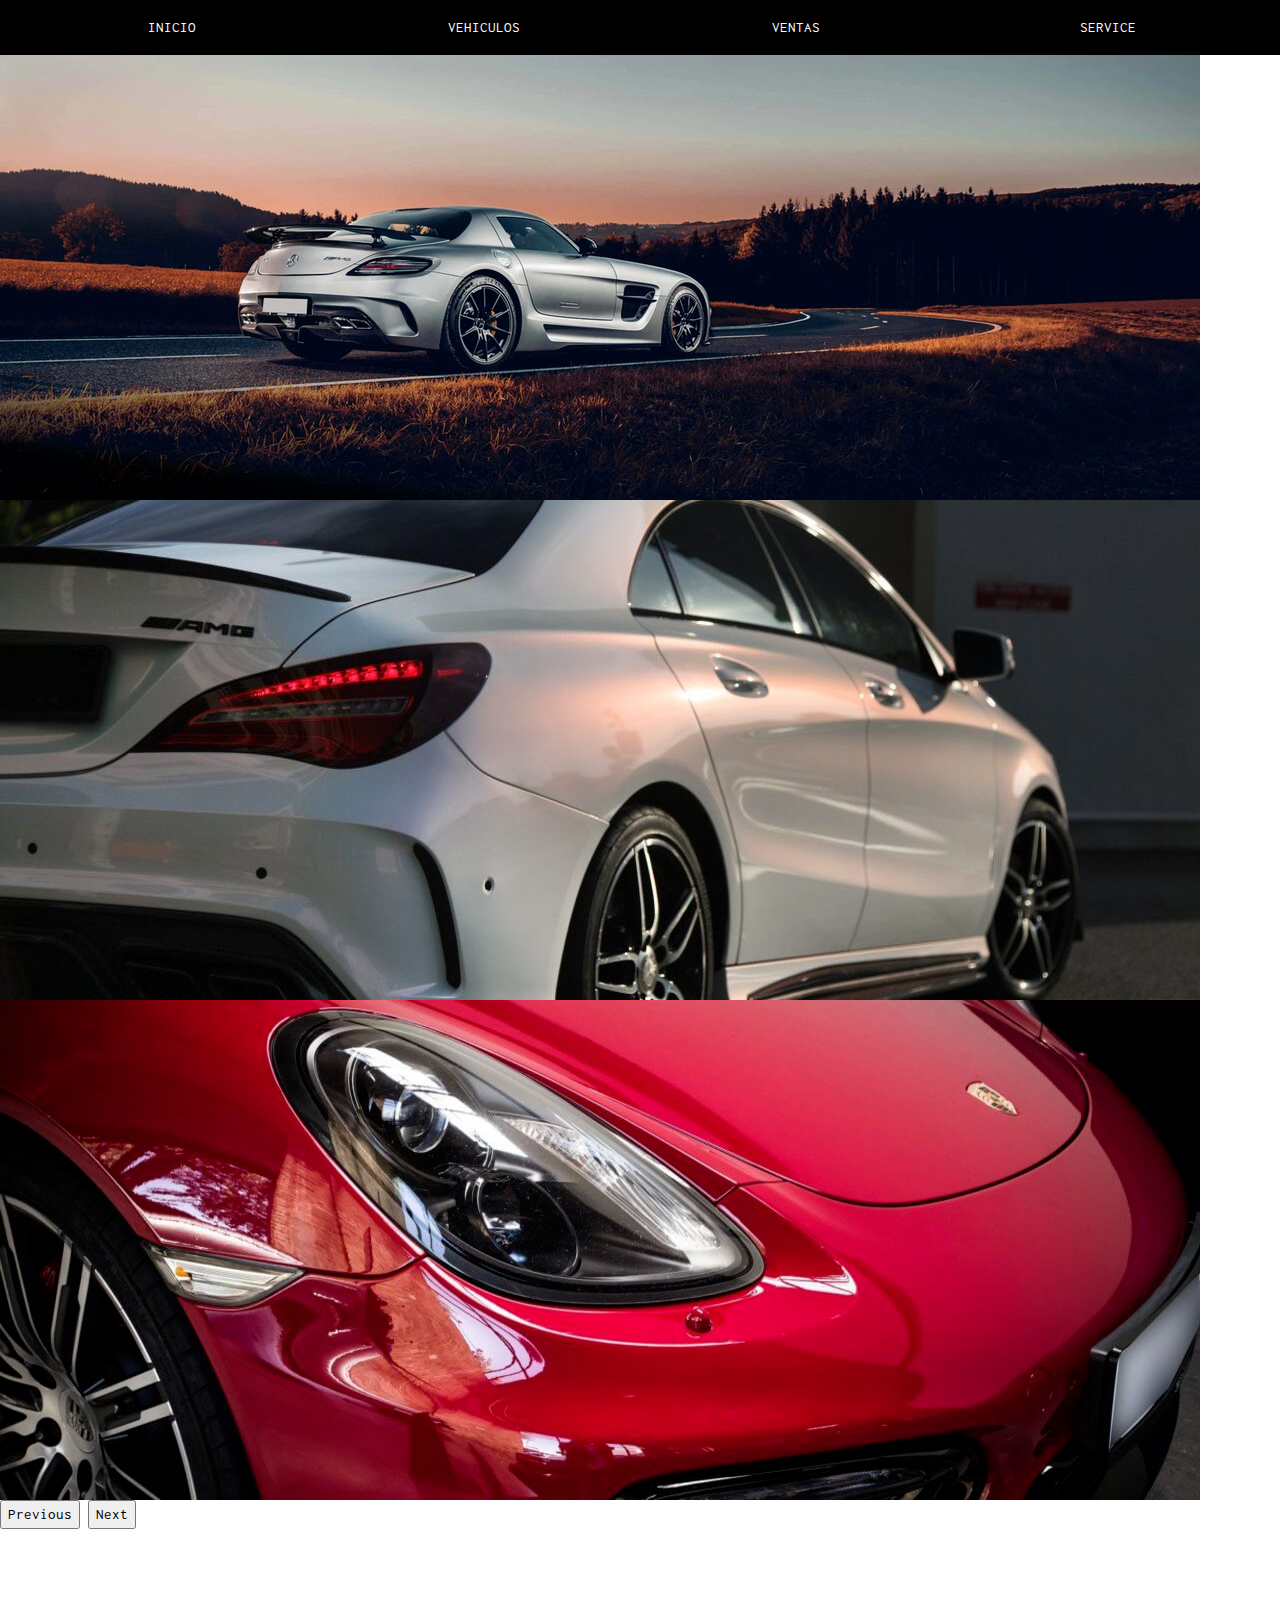
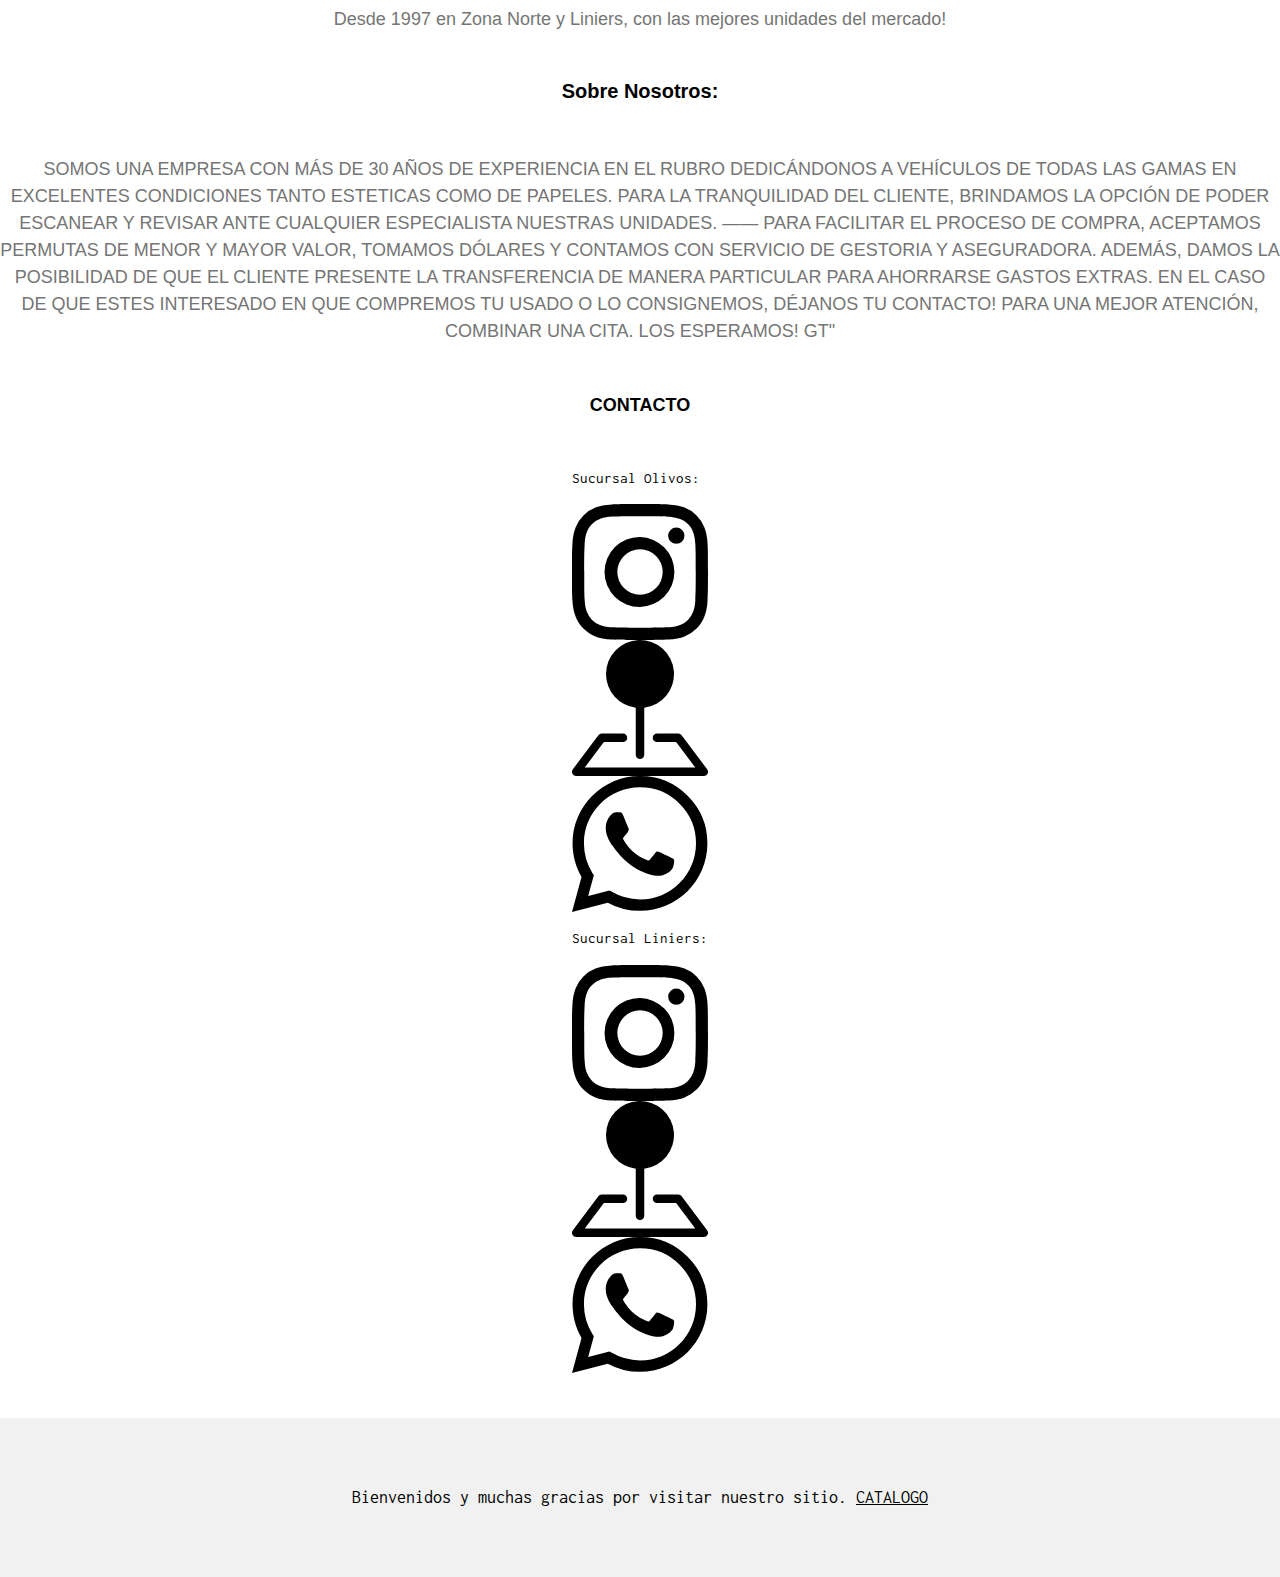
==== commit 0e86a7dc: "commit Final" ====
--- a/index.html
+++ b/index.html
@@ -62,10 +62,10 @@
       <a href="vehiculos.html" class="w3-button w3-block w3-black">VEHICULOS</a>
     </div>
     <div class="w3-col s3">
-      <a href="vende_tu_auto.html" class="w3-button w3-block w3-black">VENDE TU AUTO</a>
+      <a href="vende_tu_auto.html" class="w3-button w3-block w3-black">VENTAS</a>
     </div>
     <div class="w3-col s3">
-      <a href="servicio_mecanico.html" class="w3-button w3-block w3-black">SERVICIO MECANICO</a>
+      <a href="servicio_mecanico.html" class="w3-button w3-block w3-black">SERVICE</a>
     </div>
   </div>
 </div>
@@ -75,20 +75,56 @@
 <br>
 <br>
 <br>
-<div class="mb-3">
+<div class="mb-3" id="nos">
   <h5 class="w3-text-grey" style="text-align: center"> 
     Desde 1997 en Zona Norte y Liniers, con las mejores unidades del mercado!</h5><br>
-<p class="w3-text-grey">  Sobre Nosotros:<br>
-      <h5 class="w3-text-grey" style="text-align: center"> 
+  <h4 class="w3-text-black">  <strong>Sobre Nosotros:</strong><br><br>
+    <p style=" margin-left:20px;margin-right:20px">
+      <h5 class="w3-text-grey" style="text-align: center;"> 
         SOMOS UNA EMPRESA CON MÁS DE 30 AÑOS DE EXPERIENCIA EN EL RUBRO DEDICÁNDONOS A VEHÍCULOS DE TODAS LAS GAMAS EN EXCELENTES CONDICIONES TANTO ESTETICAS COMO DE PAPELES. PARA LA TRANQUILIDAD DEL CLIENTE, BRINDAMOS LA OPCIÓN DE PODER ESCANEAR Y REVISAR ANTE CUALQUIER ESPECIALISTA NUESTRAS UNIDADES. —— PARA FACILITAR EL PROCESO DE COMPRA, ACEPTAMOS PERMUTAS DE MENOR Y MAYOR VALOR, TOMAMOS DÓLARES Y CONTAMOS CON SERVICIO DE GESTORIA Y ASEGURADORA. ADEMÁS, DAMOS LA POSIBILIDAD DE QUE EL CLIENTE PRESENTE LA TRANSFERENCIA DE MANERA PARTICULAR PARA AHORRARSE GASTOS EXTRAS. EN EL CASO DE QUE ESTES INTERESADO EN QUE COMPREMOS TU USADO O LO CONSIGNEMOS, DÉJANOS TU CONTACTO! PARA UNA MEJOR ATENCIÓN, COMBINAR UNA CITA. LOS ESPERAMOS! GT"
       </h5>
- </div
+    </p>
+    </h4>
+</div>
 
-
-<!-- Add a background color and large text to the whole page -->
-<div class="w3-sand w3-grayscale w3-large">
-
-
+<br>
+<div class="mb-3">
+  <h5 class="w3-text-black" style="text-align: center"> 
+    <strong>CONTACTO</strong></h5><br>
+<div class="container" id="contacto">
+  <div class="row">
+    <div class="col-6">
+    <p>Sucursal Olivos: </p>
+      <a  class="btn btn-outline-secondary" href="https://www.instagram.com/gt_automotores/" >
+          <img src="assets/instagram.svg" class="w3-image" style="width:300%" >
+      </a> 
+      <a  class="btn btn-outline-secondary" href="https://www.google.com/maps/place/Gt+automotores/@-34.5012624,-58.4827126,15z/data=!4m5!3m4!1s0x0:0x62e873047dfe4fdb!8m2!3d-34.5012534!4d-58.4826908" >
+          <img src="assets/pin-map-fill.svg" class="w3-image" style="width:300%" >
+      </a> 
+      <a  class="btn btn-outline-secondary" href="https://wa.me/message/LWIBE4FZVDAVN1" >
+          <img src="assets/whatsapp.svg" class="w3-image" style="width:300%" >
+      </a> 
+    </div>
+    <div class="col-6">
+      <p>Sucursal Liniers: </p>
+      <a  class="btn btn-outline-secondary" href="https://www.instagram.com/worldscar1/" >
+          <img src="assets/instagram.svg" class="w3-image" style="width:300%" >
+      </a> 
+      <a  class="btn btn-outline-secondary" href="https://www.google.com/maps/place/WORLD%E2%80%99S+CAR/@-34.6497494,-58.5124069,17z/data=!3m1!4b1!4m5!3m4!1s0x95bcc854993095db:0xa9cb24d7886fbffc!8m2!3d-34.6498008!4d-58.5103171" >
+          <img src="assets/pin-map-fill.svg" class="w3-image" style="width:300%" >
+      </a> 
+      <a  class="btn btn-outline-secondary" href="https://wa.me/message/LWIBE4FZVDAVN1" >
+          <img src="assets/whatsapp.svg" class="w3-image" style="width:300%" >
+      </a>
+      <br>
+      <br>
+      <br>
+    </div>
+</div>
+  <br>
+  <br>
+  <br>
+</div>
 <!-- Footer -->
 <footer class="w3-center w3-light-grey w3-padding-48 w3-large">
   <p>Bienvenidos y muchas gracias por visitar nuestro sitio. <a href="https://vehiculos.mercadolibre.com.ar/_CustId_409359299" title="CATALOGO" target="_blank" class="w3-hover-text-green">CATALOGO</a></p>
--- a/styles.css
+++ b/styles.css
@@ -17,4 +17,14 @@
   div.desc {
     padding: 15px;
     text-align: center;
-  }+  }
+
+#contacto{
+  display: flex;
+  justify-content: center;
+}
+
+#nos{
+  text-align: center;
+  
+}